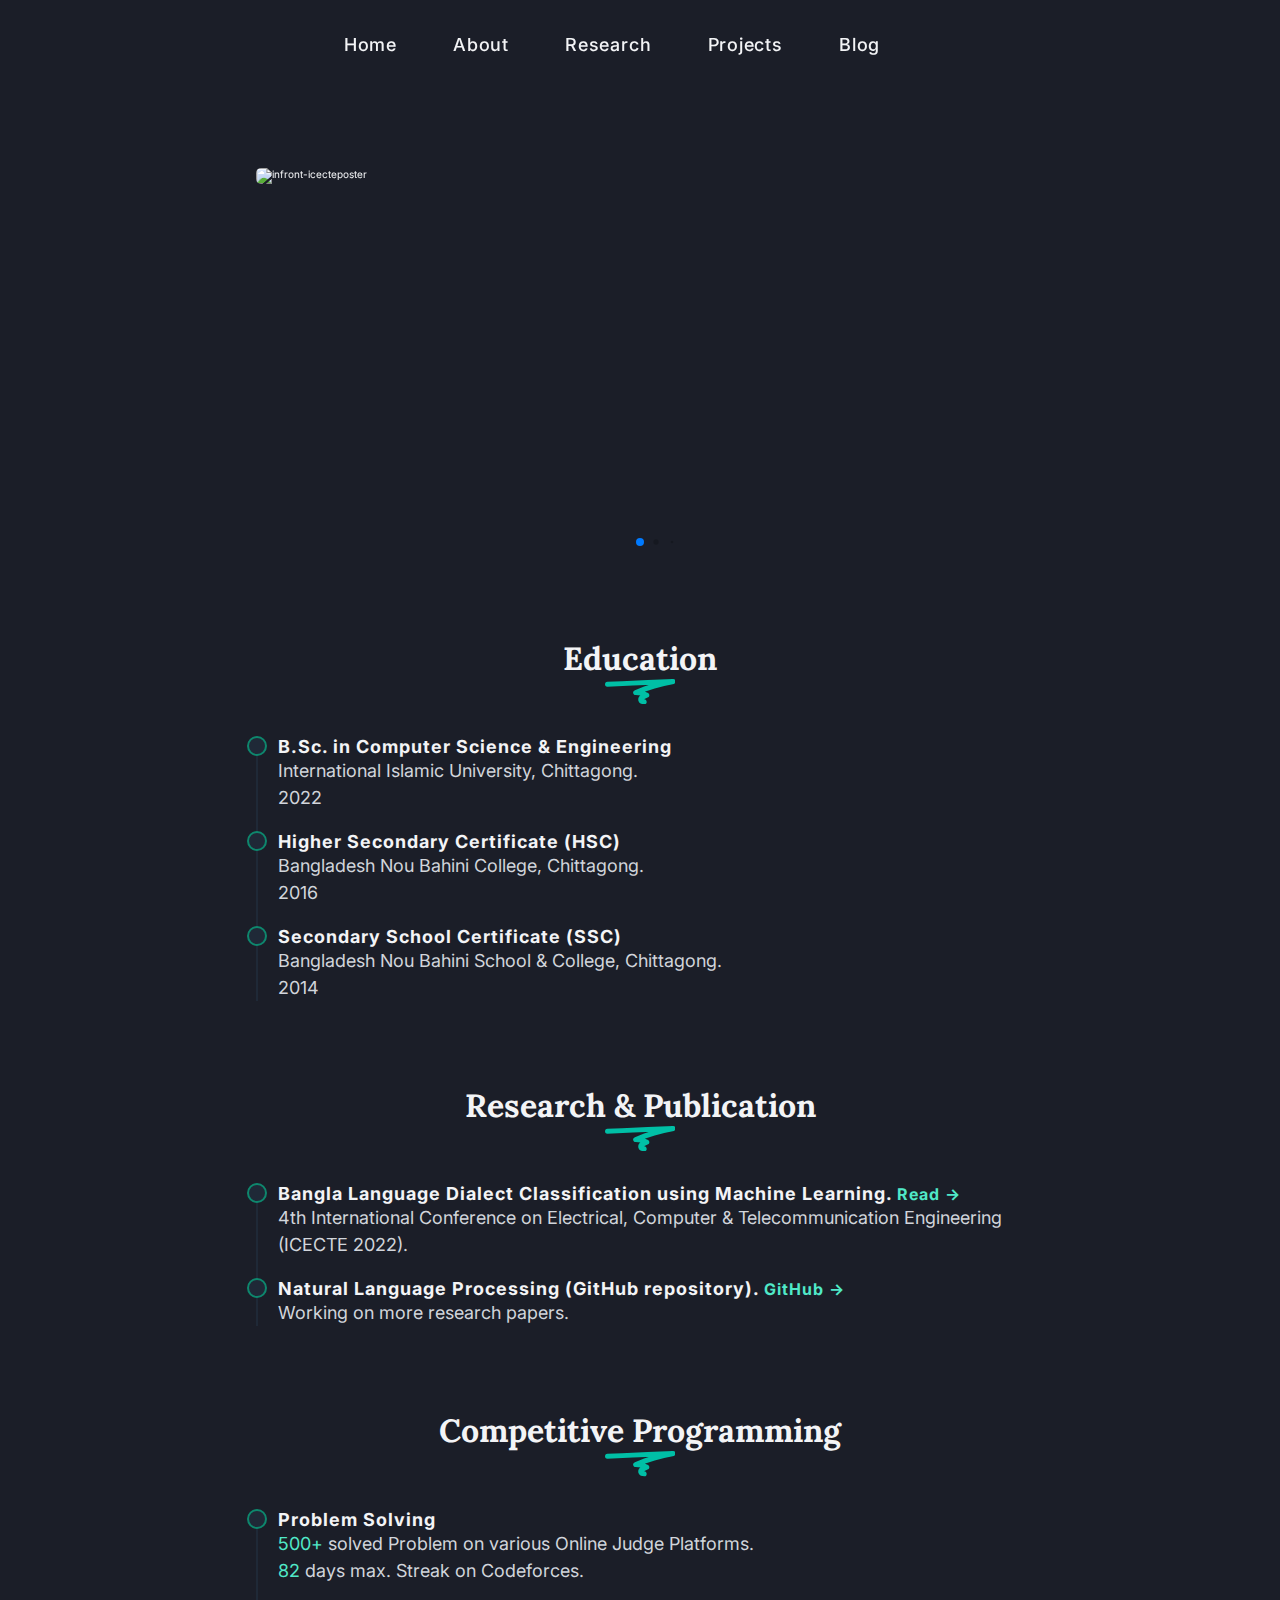
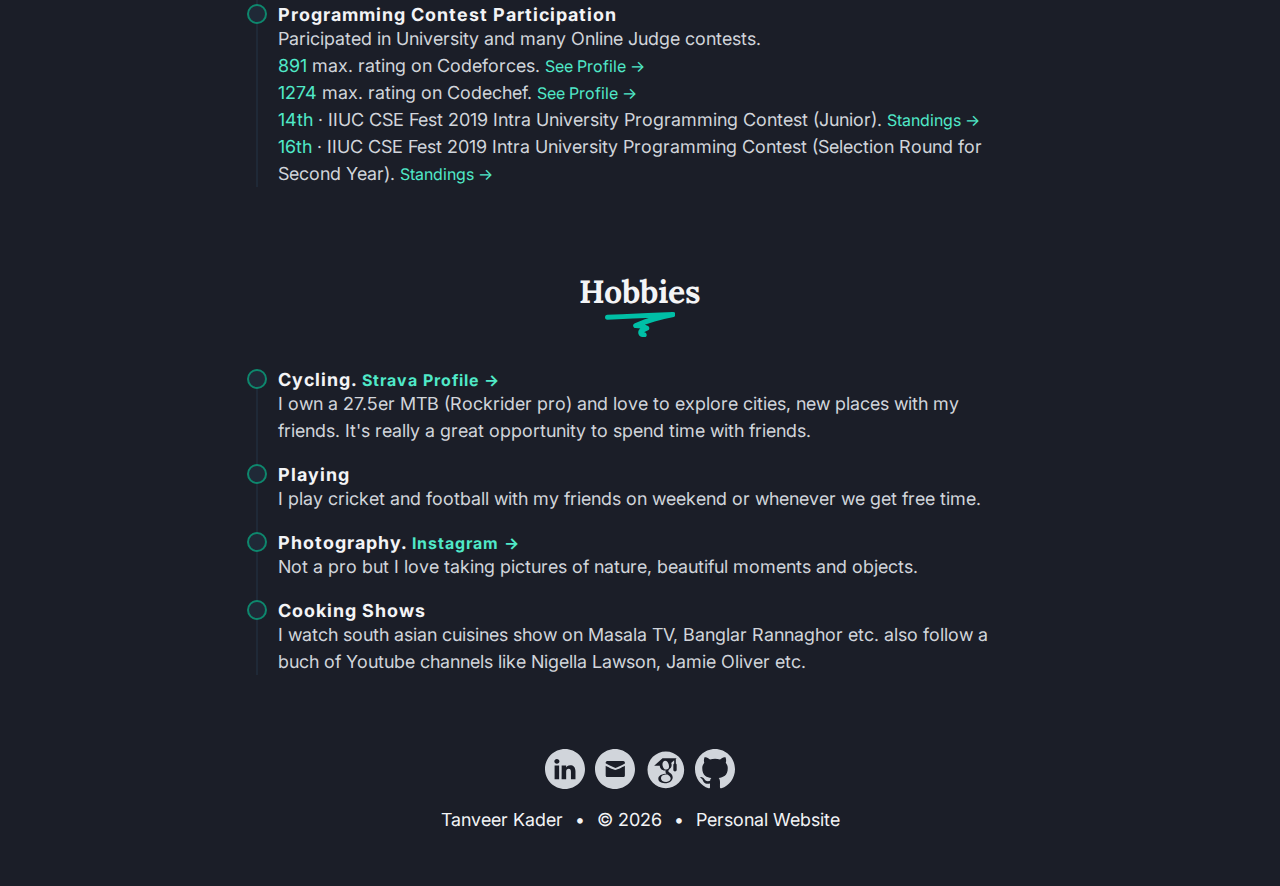
==== about.html @ 3abdcffe "perf(links): external links open in new window" ====
<!DOCTYPE html>
<html lang="en">
  <head>
    <meta charset="UTF-8" />
    <meta name="viewport" content="width=device-width, initial-scale=1.0" />
    <link rel="preconnect" href="https://fonts.googleapis.com" />
    <link rel="preconnect" href="https://fonts.gstatic.com" crossorigin />
    <link rel="preconnect" href="https://fonts.googleapis.com" />
    <link rel="preconnect" href="https://fonts.gstatic.com" crossorigin />
    <link
      href="https://fonts.googleapis.com/css2?family=Inter:wght@300;400;500;600;700&family=Lora:wght@400;500;600;700&family=Raleway:wght@400;700&display=swap"
      rel="stylesheet"
    />
    <link rel="shortcut icon" type="image/jpg" href="icons/fabicon.png" />
    <link rel="stylesheet" href="styles/general.css" />
    <link rel="stylesheet" href="styles/style.css" />
    <link rel="stylesheet" href="styles/light-mode.css" />
    <!-- Link Swiper's CSS -->
    <link
      rel="stylesheet"
      href="https://cdn.jsdelivr.net/npm/swiper@10/swiper-bundle.min.css"
    />
    <script defer src="app.js"></script>
    <title>Tanveer Kader - About</title>
  </head>
  <body>
    <header class="header">
      <nav class="container navbar">
        <ul class="nav-items">
          <li><a href="/" class="nav-links">Home</a></li>
          <li><a href="/about.html" class="nav-links">About</a></li>
          <li><a href="/#research" class="nav-links">Research</a></li>
          <li><a href="/#projects" class="nav-links">Projects</a></li>
          <li><a href="/#blog" class="nav-links">Blog</a></li>
          <li>
            <button class="btn-theme-change">
              <ion-icon class="icon-theme-change" name="moon"></ion-icon>
              <ion-icon class="icon-theme-change" name="sunny"></ion-icon>
            </button>
          </li>
        </ul>
      </nav>
      <button class="btn-mobile-nav">
        <ion-icon class="icon-mobile-nav" name="menu-outline"></ion-icon>
        <ion-icon class="icon-mobile-nav" name="close-outline"></ion-icon>
      </button>
    </header>
    <section class="container section-gap first-section-margin">
      <!-- Swiper -->
      <div class="swiper mySwiper">
        <div class="swiper-wrapper">
          <figure class="swiper-slide">
            <img
              src="photos/icecte.png"
              alt="infront-icecteposter"
              class="coverphoto"
            />
          </figure>
          <figure class="swiper-slide">
            <img
              src="photos/csedept.png"
              alt="csedept-doodle"
              class="coverphoto"
            />
          </figure>
          <figure class="swiper-slide">
            <img
              src="photos/iiuclib.png"
              alt="iiuc-library"
              class="coverphoto"
            />
          </figure>
        </div>
        <div class="swiper-pagination"></div>
      </div>
    </section>
    <!-- Education Section -->
    <section class="container section-gap">
      <h2 class="section-title underline">
        Education
        <svg
          xmlns="http://www.w3.org/2000/svg"
          width="70.63932"
          height="25.23866"
          viewBox="0 0 70.63932 25.23866"
          creator="Katerina Limpitsouni"
        >
          <path
            d="M2.41072,7.75929c17.02568-.71364,34.05136-1.42727,51.07704-2.14091l14.70022-.61616-.6646-4.9107c-12.91114,2.24931-25.50153,6.02077-37.59863,11.04984-1.14989,.47804-1.99105,1.41114-1.79075,2.743,.18277,1.21528,1.18621,2.16637,2.45535,2.1677,3.4797,.00364,6.85119,.81258,9.99116,2.3105v-4.31735c-1.72999,.82125-3.65929,1.50251-5.2661,2.545-1.85577,1.20401-2.56038,3.57856-1.73346,5.61093,.99904,2.45541,3.31379,2.88317,5.70214,3.03169,3.21346,.19982,3.20156-4.80092,0-5-.42704-.02655-.86602-.10566-1.29319-.10946-.13576-.00121,.18317,.04243,.17324,.1348-.03856,.35884-.0895-.27388,.03982,.08986,.16194,.45549,.043-.29009,.0075,.15826-.02632,.33249-.53569,.38661,.03405,.1632,.2588-.10148,.50866-.24147,.75941-.3605,1.36673-.64881,2.73345-1.29761,4.10018-1.94642,1.63647-.77686,1.63166-3.53897,0-4.31735-3.94824-1.8835-8.12283-2.98855-12.51475-2.99314l.6646,4.9107c12.09709-5.02907,24.68748-8.80052,37.59863-11.04984,2.7805-.4844,2.12863-5.02778-.6646-4.9107C51.16231,.71586,34.13662,1.42949,17.11094,2.14313L2.41072,2.75929c-3.20582,.13437-3.22276,5.13508,0,5h0Z"
            fill="#00bfa6"
            origin="undraw"
          />
        </svg>
      </h2>
      <div class="bullet-list">
        <div class="bullet-list-item">
          <h3 class="bullet-list-title">
            B.Sc. in Computer Science & Engineering
          </h3>
          <p class="bullet-list-description">
            International Islamic University, Chittagong. <br />
            2022
          </p>
        </div>
        <div class="bullet-list-item">
          <h3 class="bullet-list-title">Higher Secondary Certificate (HSC)</h3>
          <p class="bullet-list-description">
            Bangladesh Nou Bahini College, Chittagong. <br />
            2016
          </p>
        </div>
        <div class="bullet-list-item">
          <h3 class="bullet-list-title">Secondary School Certificate (SSC)</h3>
          <p class="bullet-list-description">
            Bangladesh Nou Bahini School & College, Chittagong. <br />
            2014
          </p>
        </div>
      </div>
    </section>
    <!-- Research Section -->
    <section class="container section-gap">
      <h2 class="section-title underline">
        Research & Publication
        <svg
          xmlns="http://www.w3.org/2000/svg"
          width="70.63932"
          height="25.23866"
          viewBox="0 0 70.63932 25.23866"
          creator="Katerina Limpitsouni"
        >
          <path
            d="M2.41072,7.75929c17.02568-.71364,34.05136-1.42727,51.07704-2.14091l14.70022-.61616-.6646-4.9107c-12.91114,2.24931-25.50153,6.02077-37.59863,11.04984-1.14989,.47804-1.99105,1.41114-1.79075,2.743,.18277,1.21528,1.18621,2.16637,2.45535,2.1677,3.4797,.00364,6.85119,.81258,9.99116,2.3105v-4.31735c-1.72999,.82125-3.65929,1.50251-5.2661,2.545-1.85577,1.20401-2.56038,3.57856-1.73346,5.61093,.99904,2.45541,3.31379,2.88317,5.70214,3.03169,3.21346,.19982,3.20156-4.80092,0-5-.42704-.02655-.86602-.10566-1.29319-.10946-.13576-.00121,.18317,.04243,.17324,.1348-.03856,.35884-.0895-.27388,.03982,.08986,.16194,.45549,.043-.29009,.0075,.15826-.02632,.33249-.53569,.38661,.03405,.1632,.2588-.10148,.50866-.24147,.75941-.3605,1.36673-.64881,2.73345-1.29761,4.10018-1.94642,1.63647-.77686,1.63166-3.53897,0-4.31735-3.94824-1.8835-8.12283-2.98855-12.51475-2.99314l.6646,4.9107c12.09709-5.02907,24.68748-8.80052,37.59863-11.04984,2.7805-.4844,2.12863-5.02778-.6646-4.9107C51.16231,.71586,34.13662,1.42949,17.11094,2.14313L2.41072,2.75929c-3.20582,.13437-3.22276,5.13508,0,5h0Z"
            fill="#00bfa6"
            origin="undraw"
          />
        </svg>
      </h2>
      <div class="bullet-list">
        <div class="bullet-list-item">
          <h3 class="bullet-list-title">
            Bangla Language Dialect Classification using Machine Learning.
            <a
              href="https://ieeexplore.ieee.org/abstract/document/10114552"
              class="link"
              target="_blank"
              >Read &rarr;</a
            >
          </h3>
          <p class="bullet-list-description">
            4th International Conference on Electrical, Computer &
            Telecommunication Engineering (ICECTE 2022).
          </p>
        </div>
        <div class="bullet-list-item">
          <h3 class="bullet-list-title">
            Natural Language Processing (GitHub repository).
            <a
              href="https://github.com/tanveer-kader/nlp-thesis"
              class="link"
              target="_blank"
              >GitHub &rarr;</a
            >
          </h3>
          <p class="bullet-list-description">
            Working on more research papers.
          </p>
        </div>
      </div>
    </section>
    <!-- Competitive Programming Section -->
    <section class="container section-gap">
      <h2 class="section-title underline">
        Competitive Programming
        <svg
          xmlns="http://www.w3.org/2000/svg"
          width="70.63932"
          height="25.23866"
          viewBox="0 0 70.63932 25.23866"
          creator="Katerina Limpitsouni"
        >
          <path
            d="M2.41072,7.75929c17.02568-.71364,34.05136-1.42727,51.07704-2.14091l14.70022-.61616-.6646-4.9107c-12.91114,2.24931-25.50153,6.02077-37.59863,11.04984-1.14989,.47804-1.99105,1.41114-1.79075,2.743,.18277,1.21528,1.18621,2.16637,2.45535,2.1677,3.4797,.00364,6.85119,.81258,9.99116,2.3105v-4.31735c-1.72999,.82125-3.65929,1.50251-5.2661,2.545-1.85577,1.20401-2.56038,3.57856-1.73346,5.61093,.99904,2.45541,3.31379,2.88317,5.70214,3.03169,3.21346,.19982,3.20156-4.80092,0-5-.42704-.02655-.86602-.10566-1.29319-.10946-.13576-.00121,.18317,.04243,.17324,.1348-.03856,.35884-.0895-.27388,.03982,.08986,.16194,.45549,.043-.29009,.0075,.15826-.02632,.33249-.53569,.38661,.03405,.1632,.2588-.10148,.50866-.24147,.75941-.3605,1.36673-.64881,2.73345-1.29761,4.10018-1.94642,1.63647-.77686,1.63166-3.53897,0-4.31735-3.94824-1.8835-8.12283-2.98855-12.51475-2.99314l.6646,4.9107c12.09709-5.02907,24.68748-8.80052,37.59863-11.04984,2.7805-.4844,2.12863-5.02778-.6646-4.9107C51.16231,.71586,34.13662,1.42949,17.11094,2.14313L2.41072,2.75929c-3.20582,.13437-3.22276,5.13508,0,5h0Z"
            fill="#00bfa6"
            origin="undraw"
          />
        </svg>
      </h2>
      <div class="bullet-list">
        <div class="bullet-list-item">
          <h3 class="bullet-list-title">Problem Solving</h3>
          <p class="bullet-list-description">
            <span class="highlighted-text">500+</span> solved Problem on various
            Online Judge Platforms.<br />
            <span class="highlighted-text">82</span> days max. Streak on
            Codeforces.
          </p>
        </div>
        <div class="bullet-list-item">
          <h3 class="bullet-list-title">Programming Contest Participation</h3>
          <p class="bullet-list-description">
            Paricipated in University and many Online Judge contests.<br />
            <span class="highlighted-text">891</span> max. rating on Codeforces.
            <a
              href="https://codeforces.com/profile/tanveer_kader"
              class="link"
              target="_blank"
              >See Profile &rarr;</a
            ><br />
            <span class="highlighted-text">1274</span> max. rating on Codechef.
            <a
              href="https://www.codechef.com/users/tanveerkader"
              class="link"
              target="_blank"
              >See Profile &rarr;</a
            ><br />
            <span class="highlighted-text">14th</span> · IIUC CSE Fest 2019
            Intra University Programming Contest (Junior).
            <a
              href=" https://toph.co/c/iiuc-cse-fest-2019-junior/standings"
              class="link"
              target="_blank"
              >Standings &rarr;</a
            ><br />
            <span class="highlighted-text">16th</span> · IIUC CSE Fest 2019
            Intra University Programming Contest (Selection Round for Second
            Year).
            <a
              href="https://toph.co/c/iiuc-cse-fest-2019-selection-second-year/standings"
              class="link"
              target="_blank"
              >Standings &rarr;</a
            >
          </p>
        </div>
      </div>
    </section>
    <!-- Research Section -->
    <section class="container section-gap">
      <h2 class="section-title underline">
        Hobbies
        <svg
          xmlns="http://www.w3.org/2000/svg"
          width="70.63932"
          height="25.23866"
          viewBox="0 0 70.63932 25.23866"
          creator="Katerina Limpitsouni"
        >
          <path
            d="M2.41072,7.75929c17.02568-.71364,34.05136-1.42727,51.07704-2.14091l14.70022-.61616-.6646-4.9107c-12.91114,2.24931-25.50153,6.02077-37.59863,11.04984-1.14989,.47804-1.99105,1.41114-1.79075,2.743,.18277,1.21528,1.18621,2.16637,2.45535,2.1677,3.4797,.00364,6.85119,.81258,9.99116,2.3105v-4.31735c-1.72999,.82125-3.65929,1.50251-5.2661,2.545-1.85577,1.20401-2.56038,3.57856-1.73346,5.61093,.99904,2.45541,3.31379,2.88317,5.70214,3.03169,3.21346,.19982,3.20156-4.80092,0-5-.42704-.02655-.86602-.10566-1.29319-.10946-.13576-.00121,.18317,.04243,.17324,.1348-.03856,.35884-.0895-.27388,.03982,.08986,.16194,.45549,.043-.29009,.0075,.15826-.02632,.33249-.53569,.38661,.03405,.1632,.2588-.10148,.50866-.24147,.75941-.3605,1.36673-.64881,2.73345-1.29761,4.10018-1.94642,1.63647-.77686,1.63166-3.53897,0-4.31735-3.94824-1.8835-8.12283-2.98855-12.51475-2.99314l.6646,4.9107c12.09709-5.02907,24.68748-8.80052,37.59863-11.04984,2.7805-.4844,2.12863-5.02778-.6646-4.9107C51.16231,.71586,34.13662,1.42949,17.11094,2.14313L2.41072,2.75929c-3.20582,.13437-3.22276,5.13508,0,5h0Z"
            fill="#00bfa6"
            origin="undraw"
          />
        </svg>
      </h2>
      <div class="bullet-list">
        <div class="bullet-list-item">
          <h3 class="bullet-list-title">
            Cycling.
            <a
              href="https://www.strava.com/athletes/100304867"
              class="link"
              target="_blank"
              >Strava Profile &rarr;</a
            >
          </h3>
          <p class="bullet-list-description">
            I own a 27.5er MTB (Rockrider pro) and love to explore cities, new
            places with my friends. It's really a great opportunity to spend
            time with friends.
          </p>
        </div>
        <div class="bullet-list-item">
          <h3 class="bullet-list-title">Playing</h3>
          <p class="bullet-list-description">
            I play cricket and football with my friends on weekend or whenever
            we get free time.
          </p>
        </div>
        <div class="bullet-list-item">
          <h3 class="bullet-list-title">
            Photography.
            <a
              href="https://www.instagram.com/tanveerkader/"
              class="link"
              target="_blank"
              >Instagram &rarr;</a
            >
          </h3>
          <p class="bullet-list-description">
            Not a pro but I love taking pictures of nature, beautiful moments
            and objects.
          </p>
        </div>
        <div class="bullet-list-item">
          <h3 class="bullet-list-title">Cooking Shows</h3>
          <p class="bullet-list-description">
            I watch south asian cuisines show on Masala TV, Banglar Rannaghor
            etc. also follow a buch of Youtube channels like Nigella Lawson,
            Jamie Oliver etc.
          </p>
        </div>
      </div>
    </section>

    <!-- footer  -->
    <footer class="container">
      <div class="footer-items">
        <div class="social-links">
          <!-- linkedin -->
          <a
            href="https://www.linkedin.com/in/tanveerkader/"
            class="icon-link"
            target="_blank"
          >
            <svg
              width="48"
              height="48"
              viewBox="0 0 48 48"
              fill="none"
              xmlns="http://www.w3.org/2000/svg"
              class="social-icons"
            >
              <path
                fill-rule="evenodd"
                clip-rule="evenodd"
                d="M24 0C10.7452 0 0 10.7452 0 24C0 37.2548 10.7452 48 24 48C37.2548 48 48 37.2548 48 24C48 10.7452 37.2548 0 24 0ZM11.5216 19.8778H16.9605V36.2196H11.5216V19.8778ZM17.3188 14.8227C17.2835 13.2204 16.1377 12 14.277 12C12.4164 12 11.2 13.2204 11.2 14.8227C11.2 16.3918 12.3805 17.6473 14.2064 17.6473H14.2412C16.1377 17.6473 17.3188 16.3918 17.3188 14.8227ZM30.3131 19.4941C33.8922 19.4941 36.5754 21.8303 36.5754 26.8497L36.5752 36.2196H31.1365V27.4767C31.1365 25.2807 30.3494 23.7822 28.3805 23.7822C26.8779 23.7822 25.9829 24.7924 25.5898 25.7682C25.446 26.1178 25.4107 26.605 25.4107 27.0934V36.22H19.9711C19.9711 36.22 20.0428 21.4117 19.9711 19.8783H25.4107V22.1929C26.1325 21.0802 27.4254 19.4941 30.3131 19.4941Z"
                fill="white"
              />
            </svg>
          </a>
          <!-- email -->
          <a href="mailto:tanveerkader4@gmail.com" class="icon-link">
            <svg
              width="48"
              height="48"
              viewBox="0 0 48 48"
              xmlns="http://www.w3.org/2000/svg"
              class="social-icons"
            >
              <path
                fill-rule="evenodd"
                clip-rule="evenodd"
                d="M24 48C10.7452 48 0 37.2548 0 24C0 10.7452 10.7452 0 24 0C37.2548 0 48 10.7452 48 24C48 37.2548 37.2548 48 24 48ZM24.3344 22.653C26.2995 22.653 35.8544 17.28 35.8544 17.28L35.8698 16.32C35.8698 15.2602 35.0096 14.4 33.9469 14.4H14.7219C13.6602 14.4 12.8 15.2602 12.8 16.32V17.1754C12.8 17.1754 22.4595 22.653 24.3344 22.653ZM12.8154 20.16C12.8144 20.16 22.4595 25.293 24.3344 25.293C26.3898 25.293 35.8544 20.16 35.8544 20.16L35.8698 31.68C35.8698 32.7398 35.0096 33.6 33.9469 33.6H14.7219C13.6611 33.6 12.8 32.7398 12.8 31.68L12.8154 20.16Z"
                fill="white"
              />
            </svg>
          </a>
          <!-- scholar -->
          <a
            href="https://scholar.google.com/citations?user=GIAwRq4AAAAJ&hl=en"
            class="icon-link"
            target="_blank"
          >
            <svg
              xmlns="http://www.w3.org/2000/svg"
              viewBox="0 0 48 48"
              width="48px"
              height="48px"
              fill="#fff"
              class="social-icons"
            >
              <path
                d="M 25 3 C 12.85 3 3 12.85 3 25 C 3 37.15 12.85 47 25 47 C 37.15 47 47 37.15 47 25 C 47 12.85 37.15 3 25 3 z M 21 11 L 38 11 L 36.980469 11.880859 C 36.980469 11.920859 37 11.96 37 12 L 37 17.279297 C 37.6 17.619297 38 18.26 38 19 L 38 25 C 38 26.1 37.1 27 36 27 C 34.9 27 34 26.1 34 25 L 34 19 C 34 18.26 34.4 17.619297 35 17.279297 L 35 13.570312 L 31.410156 16.650391 C 31.760156 17.350391 32 18.200234 32 19.240234 C 32 21.960234 30.480703 23.309766 28.970703 24.509766 C 28.500703 24.989766 27.949219 25.510312 27.949219 26.320312 C 27.949219 27.120313 28.500391 27.570625 28.900391 27.890625 L 30.189453 28.919922 C 31.779453 30.279922 33.220703 31.530547 33.220703 34.060547 C 33.220703 37.510547 29.930469 41 23.730469 41 C 18.500469 41 15.980469 38.47 15.980469 35.75 C 15.980469 34.43 16.629766 32.559531 18.759766 31.269531 C 20.989766 29.879531 24.020391 29.690078 25.650391 29.580078 C 25.140391 28.920078 24.560547 28.230078 24.560547 27.080078 C 24.560547 26.470078 24.749687 26.100391 24.929688 25.650391 C 24.529688 25.690391 24.129531 25.730469 23.769531 25.730469 C 19.969531 25.730469 17.799297 22.85 17.779297 20 L 11 20 L 21 11 z M 24.269531 14.240234 C 23.339531 14.240234 22.33 14.710938 21.75 15.460938 C 21.14 16.220938 20.949219 17.210156 20.949219 18.160156 C 20.949219 20.620156 22.370938 24.699219 25.460938 24.699219 C 26.370938 24.699219 27.339922 24.259922 27.919922 23.669922 C 28.739922 22.819922 28.820312 21.65 28.820312 21 C 28.820312 18.35 27.269531 14.240234 24.269531 14.240234 z M 26.039062 30.609375 C 25.719062 30.609375 23.769766 30.679219 22.259766 31.199219 C 21.459766 31.499219 19.160156 32.370469 19.160156 34.980469 C 19.160156 37.590469 21.64 39.460938 25.5 39.460938 C 28.97 39.460938 30.800781 37.760234 30.800781 35.490234 C 30.800781 33.620234 29.620859 32.630391 26.880859 30.650391 C 26.590859 30.610391 26.409063 30.609375 26.039062 30.609375 z"
              />
            </svg>
          </a>
          <!-- github -->
          <a
            href="https://github.com/tanveer-kader"
            class="icon-link"
            target="_blank"
          >
            <svg
              width="48"
              height="48"
              viewBox="0 0 48 48"
              fill="none"
              xmlns="http://www.w3.org/2000/svg"
              class="social-icons"
            >
              <g clip-path="url(#clip0_910_44)">
                <path
                  fill-rule="evenodd"
                  clip-rule="evenodd"
                  d="M24.0199 0C10.7375 0 0 10.8167 0 24.1983C0 34.895 6.87988 43.9495 16.4241 47.1542C17.6174 47.3951 18.0545 46.6335 18.0545 45.9929C18.0545 45.4319 18.0151 43.509 18.0151 41.5055C11.3334 42.948 9.94198 38.6209 9.94198 38.6209C8.86818 35.8164 7.27715 35.0956 7.27715 35.0956C5.09022 33.6132 7.43645 33.6132 7.43645 33.6132C9.86233 33.7735 11.1353 36.0971 11.1353 36.0971C13.2824 39.7827 16.7422 38.7413 18.1341 38.1002C18.3328 36.5377 18.9695 35.456 19.6455 34.8552C14.3163 34.2942 8.70937 32.211 8.70937 22.9161C8.70937 20.2719 9.66321 18.1086 11.1746 16.4261C10.9361 15.8253 10.1008 13.3409 11.4135 10.0157C11.4135 10.0157 13.4417 9.3746 18.0146 12.4996C19.9725 11.9699 21.9916 11.7005 24.0199 11.6982C26.048 11.6982 28.1154 11.979 30.0246 12.4996C34.5981 9.3746 36.6262 10.0157 36.6262 10.0157C37.9389 13.3409 37.1031 15.8253 36.8646 16.4261C38.4158 18.1086 39.3303 20.2719 39.3303 22.9161C39.3303 32.211 33.7234 34.2539 28.3544 34.8552C29.2296 35.6163 29.9848 37.0583 29.9848 39.3421C29.9848 42.5871 29.9454 45.1915 29.9454 45.9924C29.9454 46.6335 30.383 47.3951 31.5758 47.1547C41.12 43.9491 47.9999 34.895 47.9999 24.1983C48.0392 10.8167 37.2624 0 24.0199 0Z"
                  fill="white"
                />
              </g>
              <defs>
                <clipPath id="clip0_910_44">
                  <rect width="48" height="48" fill="white" />
                </clipPath>
              </defs>
            </svg>
          </a>
        </div>
        <div class="footer-texts">
          <p>Tanveer Kader</p>
          <p>&bull;</p>
          <p id="year">hi! how are you?</p>
          <p>&bull;</p>
          <p>Personal Website</p>
        </div>
      </div>
    </footer>
    <script
      type="module"
      src="https://unpkg.com/ionicons@7.1.0/dist/ionicons/ionicons.esm.js"
    ></script>
    <script
      nomodule
      src="https://unpkg.com/ionicons@7.1.0/dist/ionicons/ionicons.js"
    ></script>
    <!-- Swiper JS -->
    <script src="https://cdn.jsdelivr.net/npm/swiper@10/swiper-bundle.min.js"></script>
    <!-- Initialize Swiper -->
    <script>
      var swiper = new Swiper(".mySwiper", {
        pagination: {
          el: ".swiper-pagination",
          dynamicBullets: true,
        },
      });
    </script>
  </body>
</html>
---- styles/general.css ----
* {
  margin: 0;
  padding: 0;
  box-sizing: border-box;
}

*:focus {
  outline: none;
  box-shadow: 0 0 0 0.3rem #1bb896;
}

html {
  font-size: 62.5%;
  overflow-x: hidden;

  scroll-behavior: smooth;
}

body {
  font-family: "Inter", sans-serif;
  background-color: #1b1e28;
  color: #f3f4f6;
}

.container {
  max-width: 80rem;
  margin: 0 auto;
  padding: 0 1.6rem;
}

/*
Global
*/

.pt-34 {
  padding-top: 4.2rem;
}

.section-title {
  font-family: "Lora", serif;
  font-size: 3.2rem;
  margin-bottom: 3.2rem;
  text-align: center;
}

.underline {
  display: flex;
  flex-direction: column;
  align-items: center;
}

.section-description {
  color: #d1d5db;
  font-size: 1.8rem;
  margin-bottom: 3.2rem;
  text-align: center;
  padding-bottom: 2.4rem;
  letter-spacing: 0.8px;
  line-height: 1.4;
  border-bottom: 2px solid #1f2937;
}

.section-gap {
  padding-top: 8.4rem;
}

.first-section-margin {
  margin-top: 8.4rem;
}

.text-center {
  text-align: center;
}

.uppercase {
  text-transform: uppercase;
}

.title {
  font-family: "Lora", serif;
  font-size: 2.8rem;
  letter-spacing: 0.5px;
}

.description {
  font-size: 1.8rem;
  line-height: 1.8;
  color: #d1d5db;
}

.link:link,
.link:visited {
  text-decoration: none;
  font-size: 1.6rem;
  color: #50e9c8;
  transition: all 0.3s;
}

.title-link:link,
.title-link:visited {
  /* color: inherit; */
  color: #f3f4f6;
}

.link:hover,
.link:active {
  color: #0e876d;
}

.btn:link,
.btn:visited {
  /* font-family: "Lora", serif; */
  padding: 1.2rem 2.4rem;
  border-radius: 5px;
  text-decoration: none;
  background-color: #0e876d;
  color: #f3f4f6;
  font-size: 1.6rem;
  font-weight: 600;
  transition: all 0.3s;
  letter-spacing: 0.5px;
}

.btn:hover,
.btn:active {
  background-color: #1bb896;
}
---- styles/style.css ----
/* 

text 

- heading - font-family: 'Lora', serif;
- text - font-family: "Inter", sans-serif;
- color - #f3f4f6;

color

- background color #1b1e28;
- btn accent color #1bb896
- text accent color #50e9c8
- hover color #0e876d
- description text #d1d5db
- card color #1f2937

*/

/*
CSS
*/

.header {
  position: fixed;
  top: 0;
  width: 100%;
  /* height: 8rem; */
  padding: 3.2rem 0;
  display: flex;
  justify-content: center;
  z-index: 999;
  -webkit-backdrop-filter: blur(9px);
  backdrop-filter: blur(9px);
  background-color: rgba(27, 30, 40, 0.4);
  /* border-bottom: 0.02px solid rgba(255, 255, 255, 0.03); */
  /* box-shadow: 0 1.2rem 3.2rem rgba(0, 0, 0, 0.03); */
}

.nav-scroll {
  padding: 2.4rem 0;
  border-bottom: 0.05px solid rgba(255, 255, 255, 0.07);
}

.navbar {
  display: flex;
  justify-content: center;
}

.nav-items {
  display: flex;
  align-items: center;
  gap: 3.2rem;
  list-style: none;
  font-size: 1.8rem;
  font-weight: 500;
  letter-spacing: 0.8px;
}

.nav-links:link,
.nav-links:visited {
  text-decoration: none;
  color: #f3f4f6;
  padding: 1.2rem;
  transition: all 0.3s;
}

.nav-links:hover,
.nav-links:active {
  color: #50e9c8;
}

/* MOBILE */
.btn-mobile-nav {
  border: none;
  background: none;
  cursor: pointer;
  display: none;
}

.icon-mobile-nav {
  height: 4.8rem;
  width: 4.8rem;
  color: #50e9c8;
}

.icon-mobile-nav[name="close-outline"] {
  display: none;
}

/*
Hero Image
*/

.hero {
  display: grid;
  grid-template-columns: 1fr 2fr;
  gap: 2rem;
}

.hero-img-box {
  display: flex;
  justify-content: center;
}

.hero-img {
  width: 220px;
  height: 220px;
}

/* hero-texts */
.hero-title {
  font-family: "Lora", serif;
  font-size: 3.2rem;
}

.hero-description {
  margin-top: 1.2rem;
  font-size: 1.8rem;
  line-height: 1.8;
  color: #d1d5db;
}

.highlighted-text {
  color: #50e9c8;
}

/*
Social links
*/

.social-links {
  margin-top: 1.8rem;
  display: flex;
  gap: 1rem;
  align-items: center;
  justify-content: center;
}

.icon-link:link,
.icon-link:visited {
  text-decoration: none;
  transition: all 0.3s;
}

.social-icons {
  width: 40px;
  height: 40px;
  transition: all 0.3s;
}

.icon-link svg path {
  fill: #d1d5db;
}

.icon-link:hover svg path {
  fill: #0e876d;
}

/* techstack cards */

.tech-stack-cards {
  display: grid;
  grid-template-columns: repeat(2, 1fr);
  gap: 2rem;
}

.card {
  background-color: #1f2937;
  padding: 2rem;
  border-radius: 5px;
  display: flex;
  flex-direction: column;
  gap: 2rem;
}

.card-title {
  font-family: "Lora", serif;
  font-size: 2.4rem;
  font-weight: 600;
  letter-spacing: 0.12rem;
}

.card-description {
  font-size: 1.6rem;
  letter-spacing: 0.05rem;
  line-height: 1.4;
  color: #d1d5db;
}

.tech-stack-icons {
  display: flex;
  gap: 1rem;
  align-items: center;
}

.tech-logo {
  width: auto;
  height: 25px;
}

/* Research & Publication */

.publication-list {
  display: flex;
  flex-direction: column;
  gap: 20px;
  padding-left: 2rem;
  /* border-left: 2px solid #0e876d; */
  border-left: 2px solid #1f2937;
  position: relative;
}

/* .publication-item {
  padding: 0 0 2rem 2rem;
} */

.publication-item::before {
  content: "";
  position: absolute;
  left: -11px;
  height: 16px;
  width: 16px;
  border-radius: 50%;
  background-color: #1f2937;
  border: 2px solid #0e876d;
  /* border: 2px solid #1f2937; */
}

/* .publication-title {
  color: #9ca3af;
} */
/* Projects */

.card-stack {
  display: flex;
  flex-direction: column;
  gap: 1.4rem;
}

.card-project {
  display: grid;
  grid-template-columns: 1fr 2fr;
  gap: 2rem;
  /* card difference */
  /* border: 0.02px solid rgba(156, 163, 175, 0.308); */
  border: 0.02px solid #1f2937;
  border-radius: 5px;
  padding: 2.4rem;
  transition: 0.3s all;
}

.card-project:hover {
  border: 0.02px dotted #0e876d;
}

.thumbnails {
  width: 100%;
  height: 100%;
  border: 0.02px solid #1f2937;
  border-radius: 5px;
}

.card-project-texts {
  display: flex;
  flex-direction: column;
  gap: 1rem;
}

.projects-page-link-box {
  display: flex;
  justify-content: center;
  padding: 2.4rem;
}

/* BLOG */

.blog {
  display: grid;
  grid-template-columns: 1fr 2fr;
  gap: 2rem;
  /* border-top: 0.02px solid rgba(156, 163, 175, 0.308); */
  border-top: 2px solid #1f2937;
  padding: 4.2rem 0;
}

.blog-timedate {
  font-size: 1.8rem;
  padding-top: 0.8rem;
  color: #9ca3af;
}

.blog-texts {
  display: flex;
  flex-direction: column;
  gap: 2.4rem;
}

/* footer */

.footer-items {
  display: flex;
  flex-direction: column;
  gap: 1.8rem;
  padding: 5.6rem 0;
}

.footer-texts {
  display: flex;
  justify-content: center;
  gap: 1.2rem;
}

.footer-texts p {
  font-size: 1.8rem;
}

@media (max-width: 59em) {
  /* html {
    font-size: 50%;
  } */
  .hero,
  .tech-stack-cards,
  .blog,
  .card-project {
    grid-template-columns: 1fr;
  }

  .first-section-margin {
    margin-top: 3.2rem;
  }

  .header {
    padding: 0.8rem 0;
  }
  /* MOBILE Navigation */
  .btn-mobile-nav {
    display: block;
    z-index: 9999;
  }

  .navbar {
    background-color: #1b1e28;
    position: absolute;
    top: 0;
    left: 0;
    width: 100%;
    height: 100vh;
    transform: translateX(100%);

    display: flex;
    align-items: center;
    justify-content: center;
    transition: all 0.5s ease-in;

    /* HIDE THE NAVIGATION */
    /* Allows no transitions at all */
    /* display: none; */

    /* 1) Hide it visually */
    opacity: 0;

    /* 2) Make is unaccesible to mouse and keyboard */
    pointer-events: none;

    /* 3) Hide it from screen readers */
    visibility: hidden;
  }

  .nav-items {
    flex-direction: column;
    gap: 4.8rem;
    align-items: center;
  }

  .nav-open .navbar {
    opacity: 1;
    pointer-events: auto;
    visibility: visible;
    transform: translateX(0);
  }

  .nav-open .icon-mobile-nav[name="close-outline"] {
    display: block;
  }

  .nav-open .icon-mobile-nav[name="menu-outline"] {
    display: none;
  }

  /* btn-theme-change */

  .nav-links:link,
  .nav-links:visited {
    font-size: 3rem;
  }
}

/* About Page Slider */

.swiper {
  max-height: 40rem;
  width: auto;
}

.coverphoto {
  width: 100%;
  height: 100%;
  object-fit: cover;
  border-radius: 5px;
}

.bullet-list {
  display: flex;
  flex-direction: column;
  gap: 20px;
  padding-left: 2rem;
  /* border-left: 2px solid #0e876d; */
  border-left: 2px solid #1f2937;
  position: relative;
}

/* .publication-item {
  padding: 0 0 2rem 2rem;
} */

.bullet-list-item::before {
  content: "";
  position: absolute;
  left: -11px;
  height: 16px;
  width: 16px;
  border-radius: 50%;
  background-color: #1f2937;
  border: 2px solid #0e876d;
  /* border: 2px solid #1f2937; */
}

.bullet-list-title {
  font-size: 1.8rem;
  letter-spacing: 0.1rem;
}

.bullet-list-description {
  font-size: 1.8rem;
  line-height: 1.5;
  color: #d1d5db;
}
---- styles/light-mode.css ----
/*  toggle button */

.btn-theme-change {
  border: none;
  background: none;
  cursor: pointer;
  display: flex;
  align-self: flex-end;
}

.icon-theme-change {
  height: 2.4rem;
  width: 2.4rem;
}

.icon-theme-change[name="moon"] {
  display: none;
}

.icon-theme-change[name="sunny"] {
  color: #f3f4f6;
}

.light-mode .icon-theme-change[name="moon"] {
  display: block;
}

.light-mode .icon-theme-change[name="sunny"] {
  display: none;
}

/* //////////////////////////////// */
/*  general style */

.light-mode {
  background-color: #f3f4f6;
  color: #111827;
}

/*  paragraphs */

.light-mode p {
  color: #4b5563;
}

/* cards */

.light-mode .card {
  background-color: #e9ebef;
}

/* social icons */

.light-mode .icon-link svg path {
  fill: #374151;
}

.light-mode .icon-link:hover svg path {
  fill: #0e876d;
}

/* navbar */

.light-mode .header {
  background-color: rgba(243, 244, 246, 0.4);
}

.light-mode .nav-scroll {
  border-bottom: 0.05px solid rgba(0, 0, 0, 0.07);
}

.light-mode .nav-links:link,
.light-mode .nav-links:visited {
  color: #111827;
}

/* all links */

.light-mode .link:link,
.light-mode .link:visited,
.light-mode .highlighted-text,
.icon-mobile-nav {
  color: #1bb896;
}

.light-mode .title-link:link,
.light-mode .title-link:visited {
  color: #111827;
}

.light-mode .nav-links:hover,
.light-mode .nav-links:active,
.light-mode .link:hover,
.light-mode .link:active {
  color: #0e876d;
}

@media (max-width: 59em) {
  .light-mode .navbar {
    background-color: #f3f4f6;
  }
}
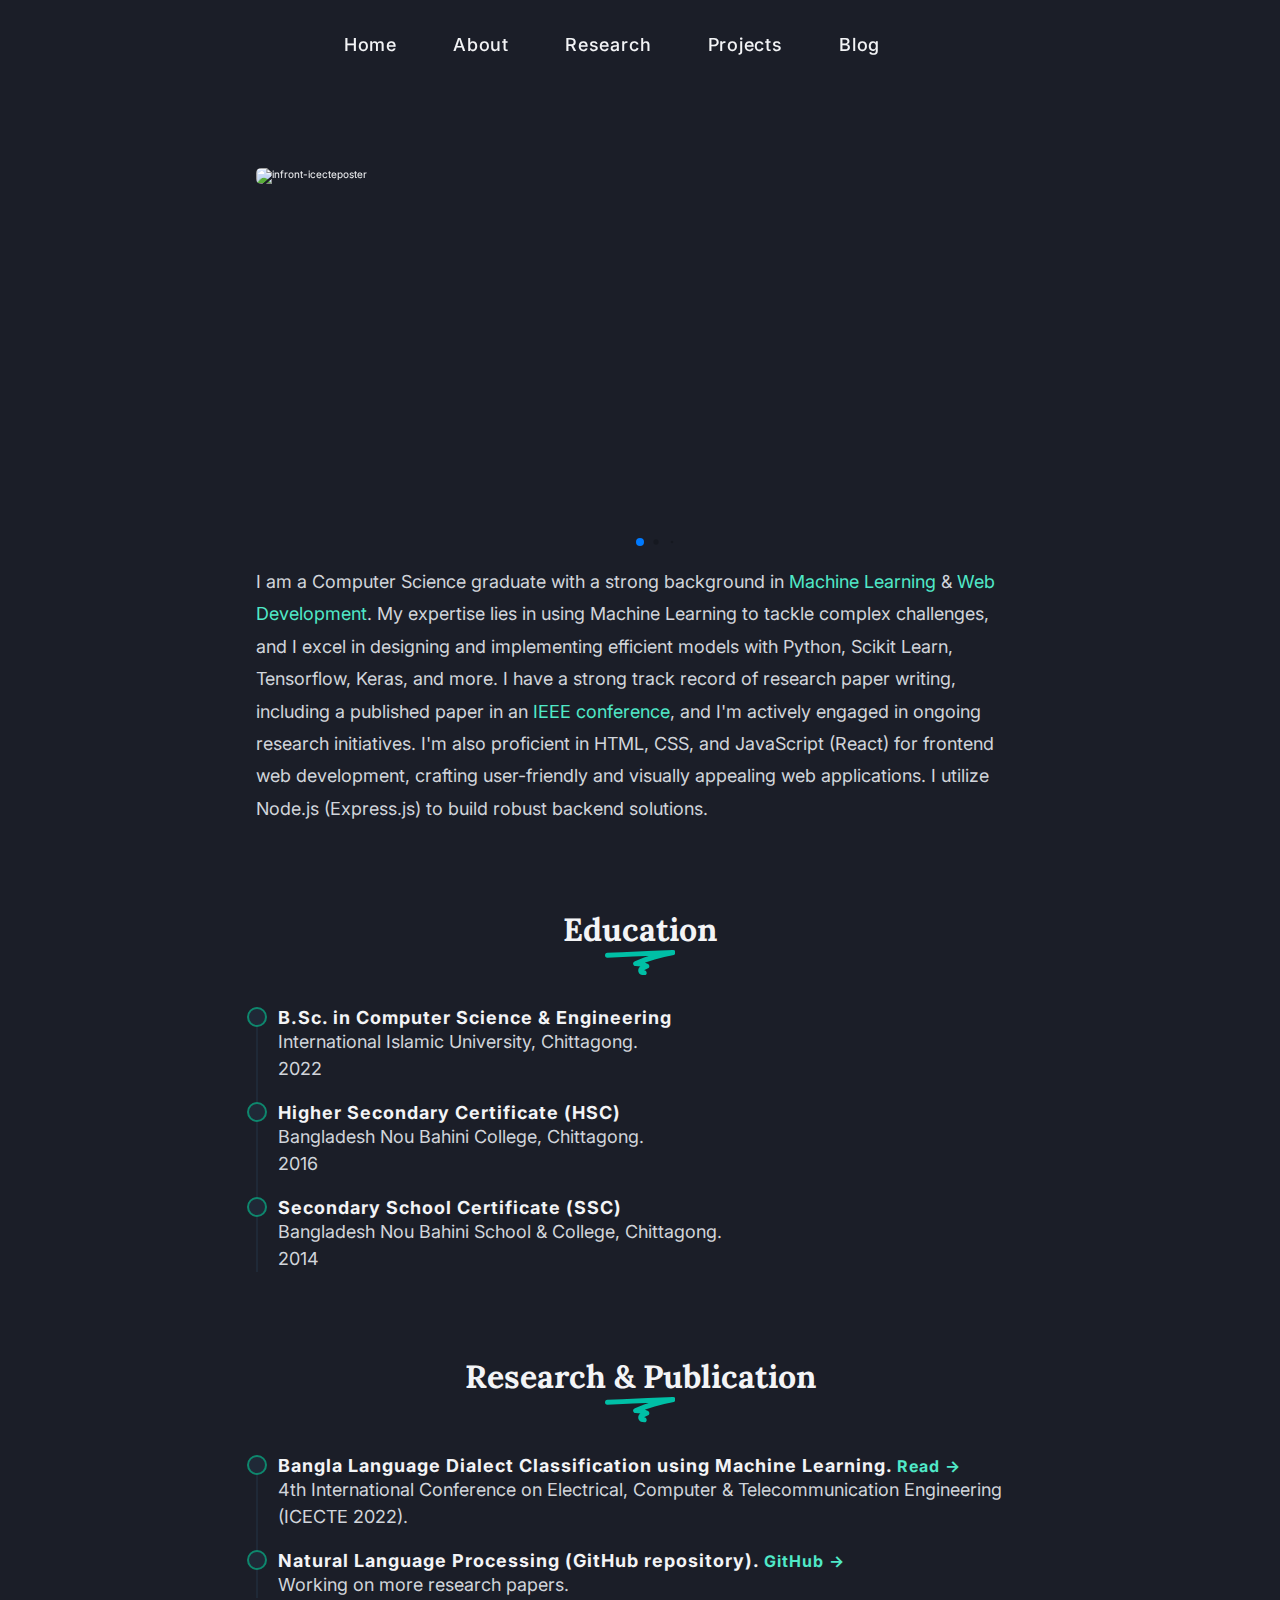
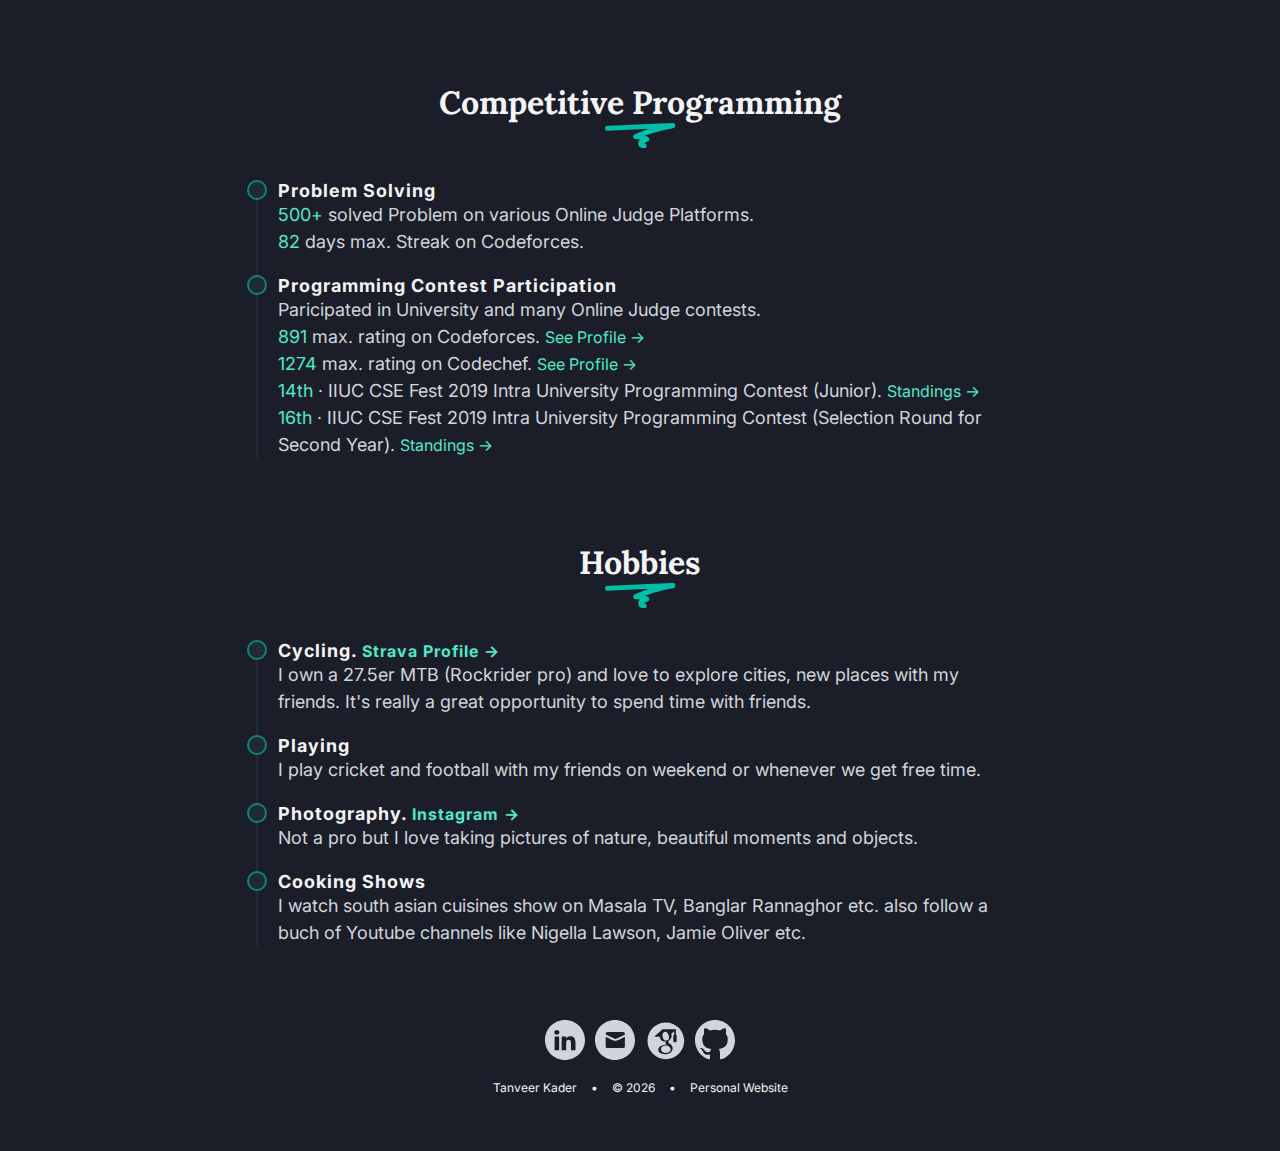
==== commit 6114d167: "style(about): change about me paragraph" ====
--- a/about.html
+++ b/about.html
@@ -73,6 +73,20 @@
         </div>
         <div class="swiper-pagination"></div>
       </div>
+      <p class="hero-description">
+        I am a Computer Science graduate with a strong background in
+        <span class="highlighted-text">Machine Learning</span> &
+        <span class="highlighted-text">Web Development</span>. My expertise lies
+        in using Machine Learning to tackle complex challenges, and I excel in
+        designing and implementing efficient models with Python, Scikit Learn,
+        Tensorflow, Keras, and more. I have a strong track record of research
+        paper writing, including a published paper in an
+        <span class="highlighted-text">IEEE conference</span>, and I'm actively
+        engaged in ongoing research initiatives. I'm also proficient in HTML,
+        CSS, and JavaScript (React) for frontend web development, crafting
+        user-friendly and visually appealing web applications. I utilize Node.js
+        (Express.js) to build robust backend solutions.
+      </p>
     </section>
     <!-- Education Section -->
     <section class="container section-gap">
--- a/styles/style.css
+++ b/styles/style.css
@@ -308,11 +308,11 @@
 .footer-texts {
   display: flex;
   justify-content: center;
-  gap: 1.2rem;
+  gap: 1.4rem;
 }
 
 .footer-texts p {
-  font-size: 1.8rem;
+  font-size: 1.2rem;
 }
 
 @media (max-width: 59em) {
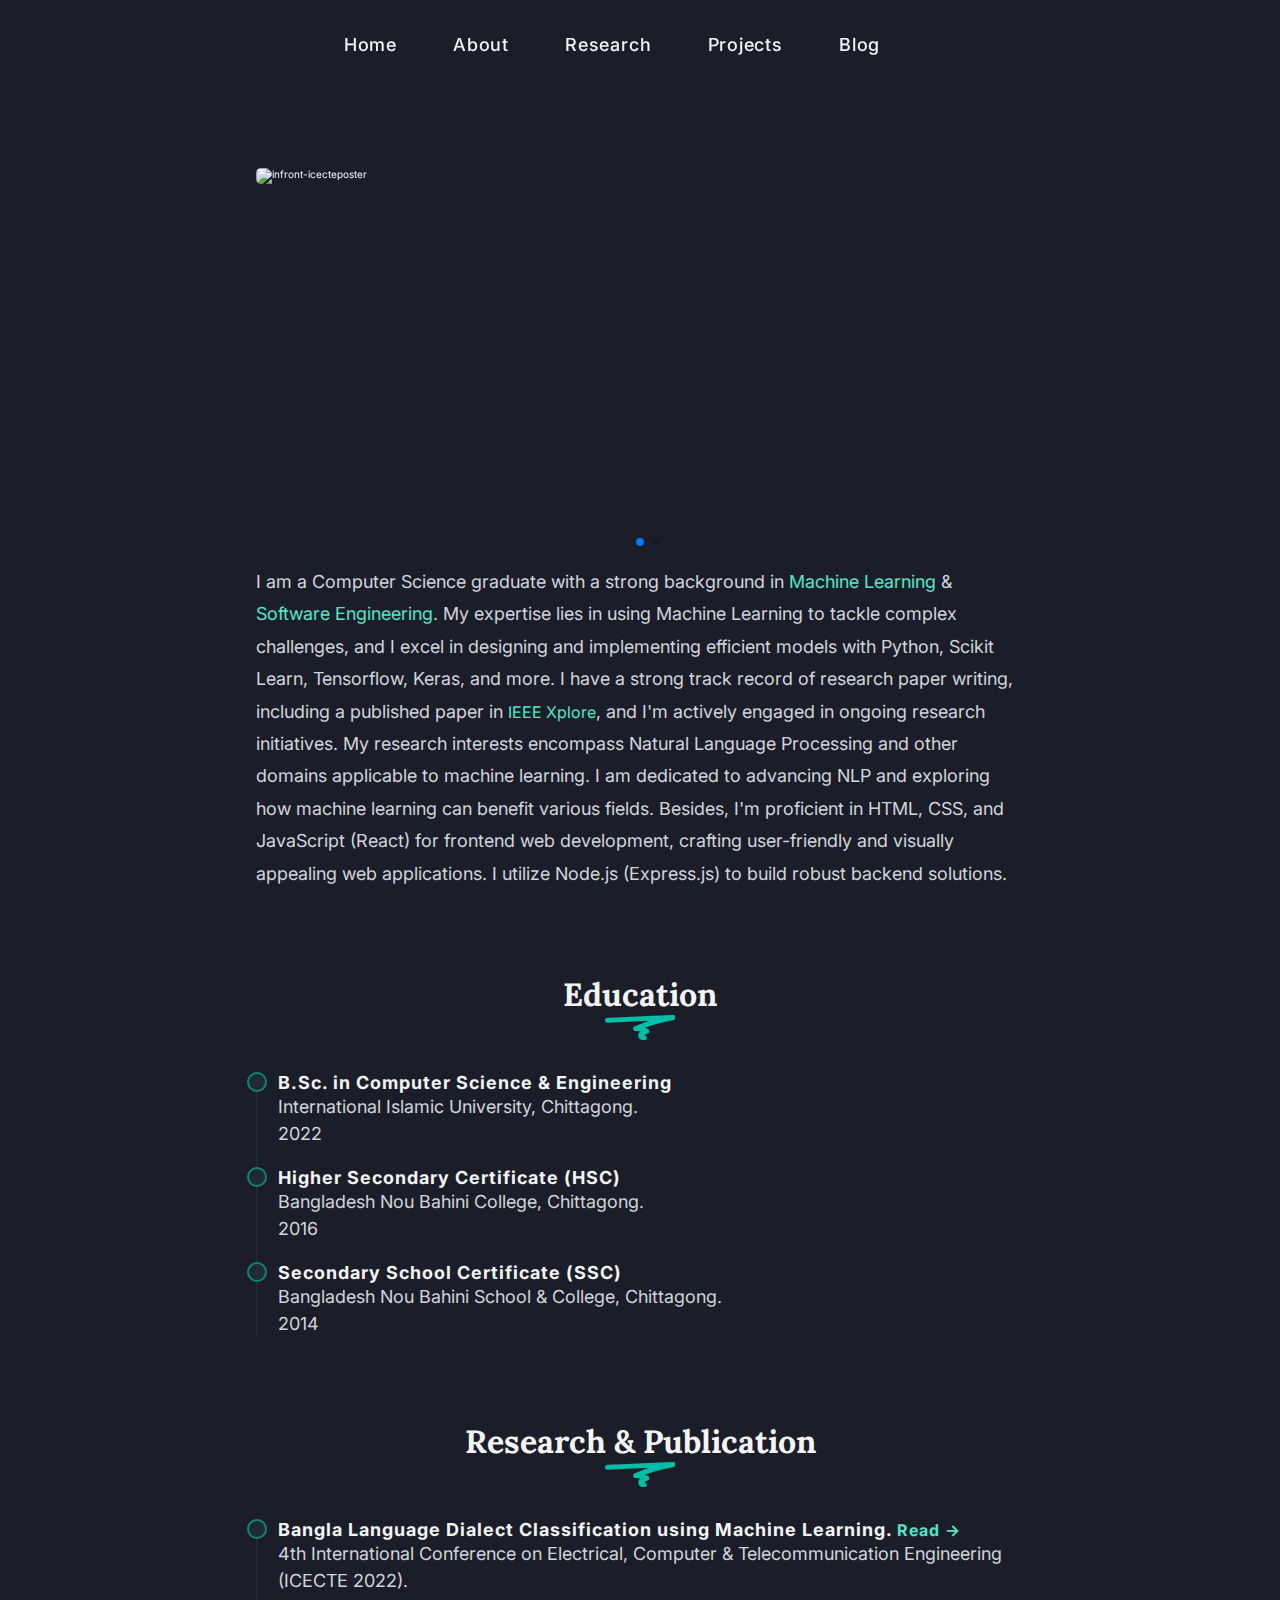
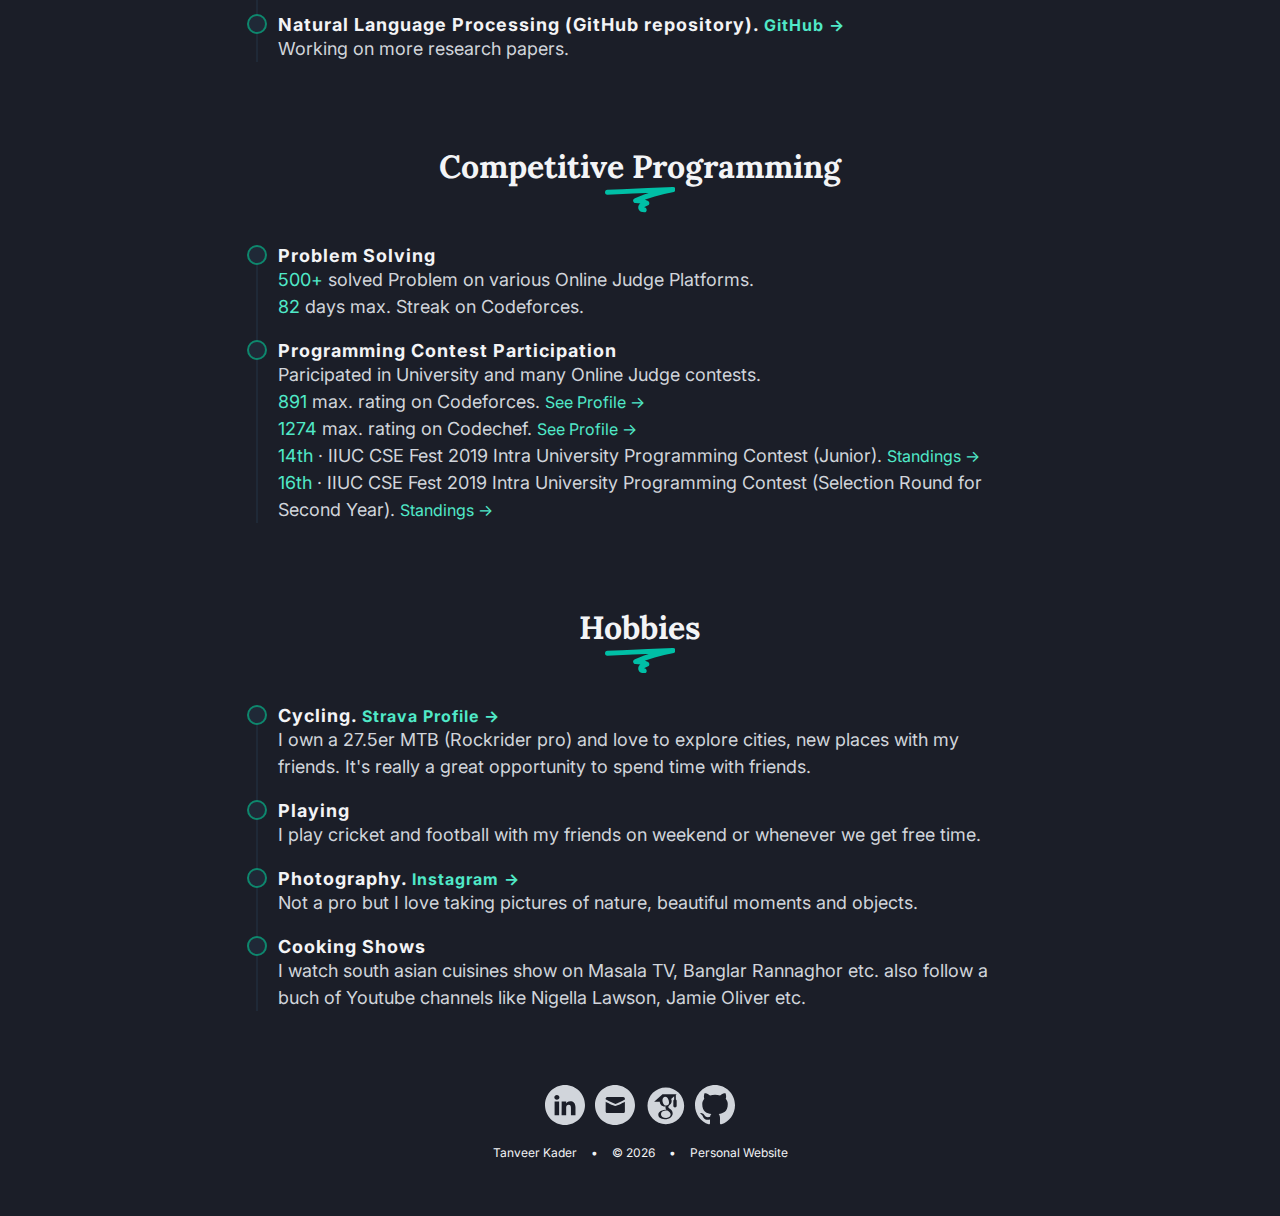
==== commit 3cf1e7c8: "style(about): improve about paragraph" ====
--- a/about.html
+++ b/about.html
@@ -76,13 +76,16 @@
       <p class="hero-description">
         I am a Computer Science graduate with a strong background in
         <span class="highlighted-text">Machine Learning</span> &
-        <span class="highlighted-text">Web Development</span>. My expertise lies
-        in using Machine Learning to tackle complex challenges, and I excel in
-        designing and implementing efficient models with Python, Scikit Learn,
-        Tensorflow, Keras, and more. I have a strong track record of research
-        paper writing, including a published paper in an
-        <span class="highlighted-text">IEEE conference</span>, and I'm actively
-        engaged in ongoing research initiatives. I'm also proficient in HTML,
+        <span class="highlighted-text">Software Engineering</span>. My expertise
+        lies in using Machine Learning to tackle complex challenges, and I excel
+        in designing and implementing efficient models with Python, Scikit
+        Learn, Tensorflow, Keras, and more. I have a strong track record of
+        research paper writing, including a published paper in
+        <a href="#research" class="link">IEEE Xplore</a>, and I'm actively
+        engaged in ongoing research initiatives. My research interests encompass
+        Natural Language Processing and other domains applicable to machine
+        learning. I am dedicated to advancing NLP and exploring how machine
+        learning can benefit various fields. Besides, I'm proficient in HTML,
         CSS, and JavaScript (React) for frontend web development, crafting
         user-friendly and visually appealing web applications. I utilize Node.js
         (Express.js) to build robust backend solutions.
@@ -133,7 +136,7 @@
       </div>
     </section>
     <!-- Research Section -->
-    <section class="container section-gap">
+    <section class="container section-gap" id="research">
       <h2 class="section-title underline">
         Research & Publication
         <svg
--- a/styles/general.css
+++ b/styles/general.css
@@ -110,6 +110,7 @@
 .btn:link,
 .btn:visited {
   /* font-family: "Lora", serif; */
+  display: inline-block;
   padding: 1.2rem 2.4rem;
   border-radius: 5px;
   text-decoration: none;
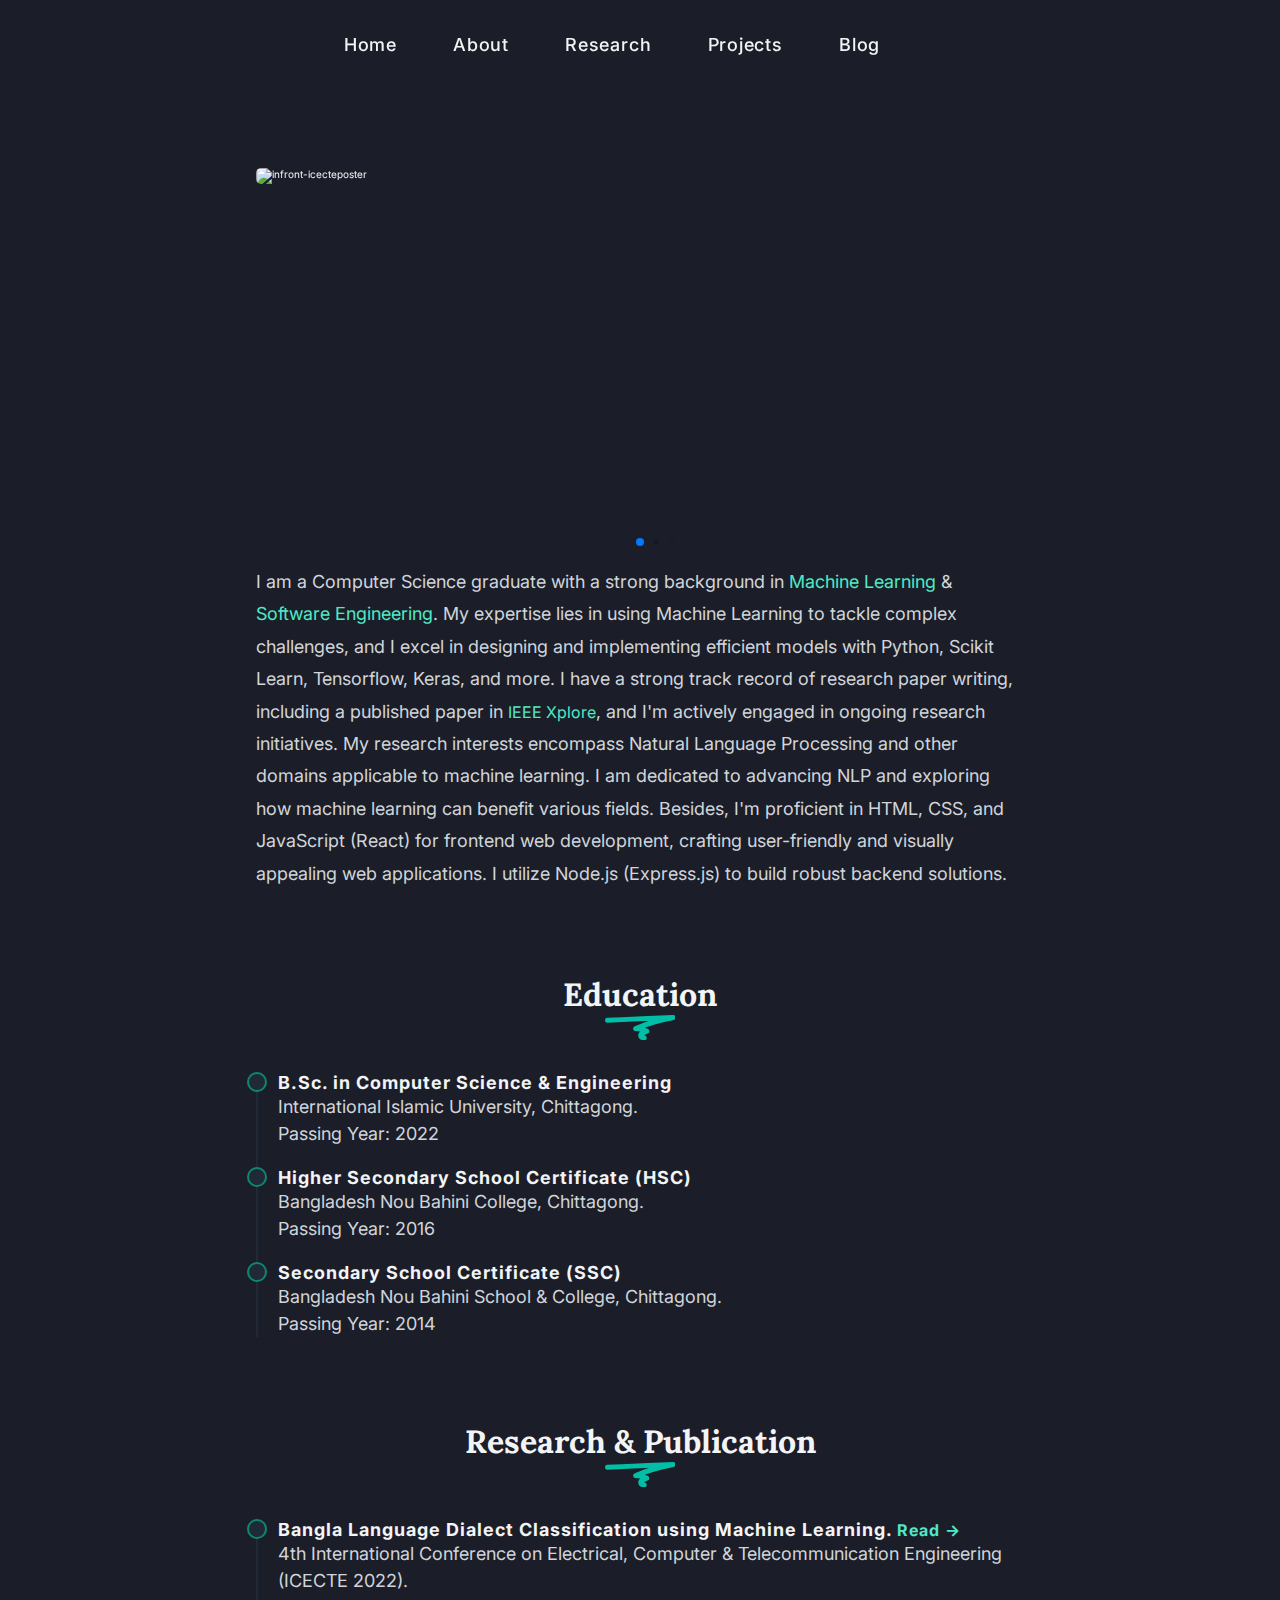
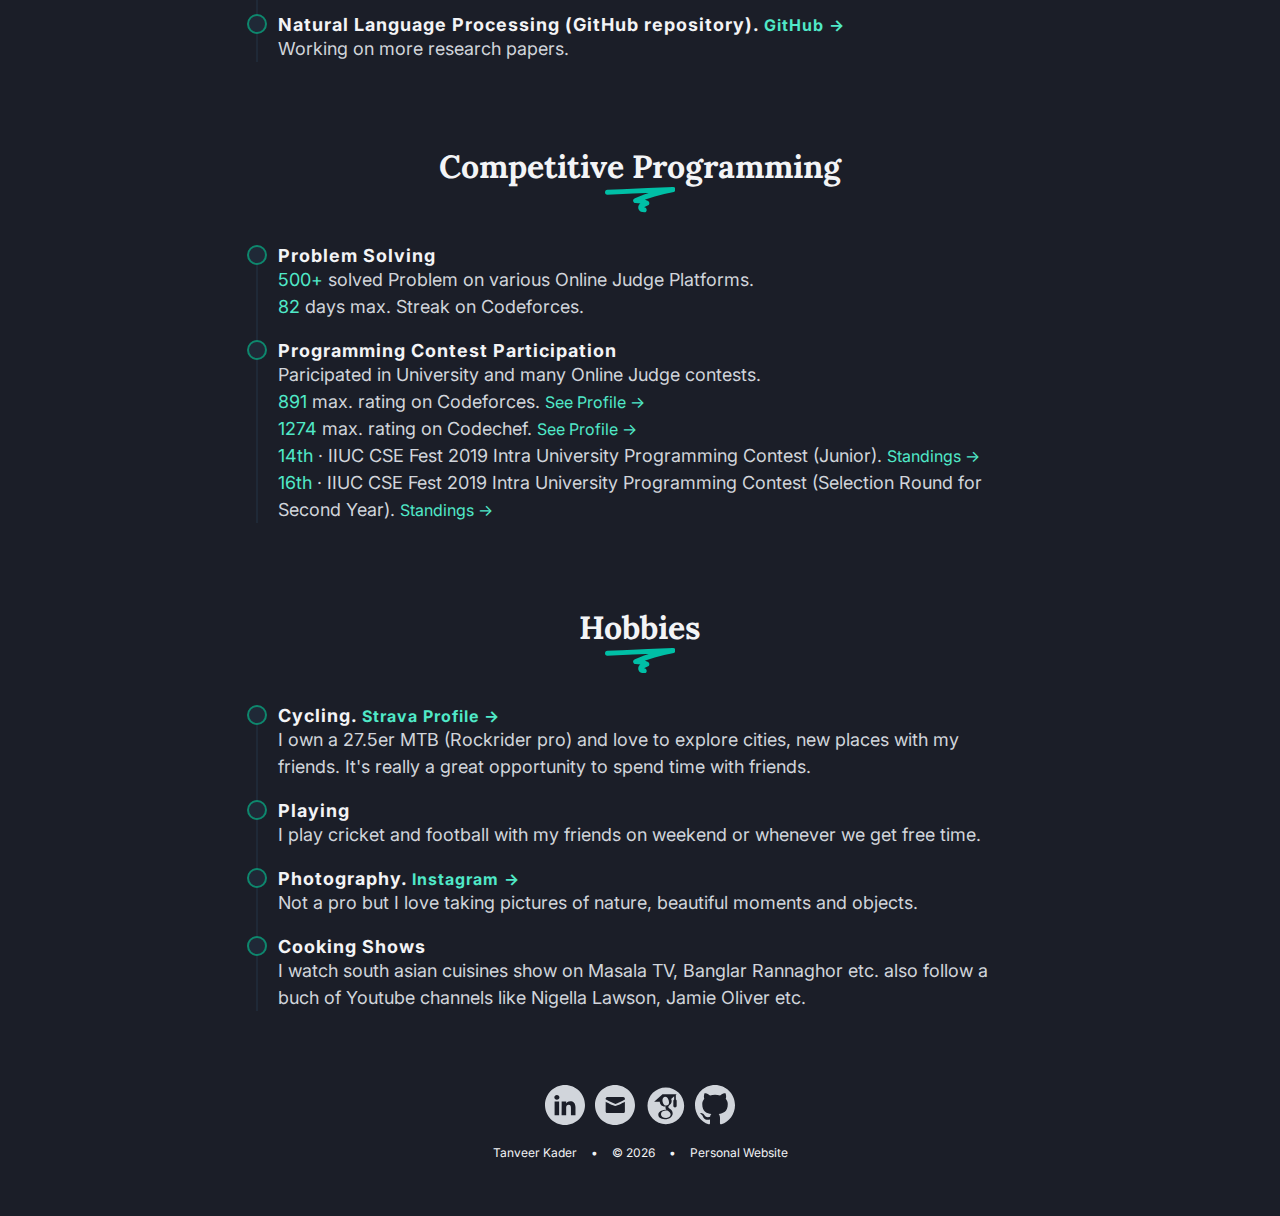
==== commit f9252f13: "fix(about): education section text" ====
--- a/about.html
+++ b/about.html
@@ -116,21 +116,23 @@
           </h3>
           <p class="bullet-list-description">
             International Islamic University, Chittagong. <br />
-            2022
-          </p>
-        </div>
-        <div class="bullet-list-item">
-          <h3 class="bullet-list-title">Higher Secondary Certificate (HSC)</h3>
+            Passing Year: 2022
+          </p>
+        </div>
+        <div class="bullet-list-item">
+          <h3 class="bullet-list-title">
+            Higher Secondary School Certificate (HSC)
+          </h3>
           <p class="bullet-list-description">
             Bangladesh Nou Bahini College, Chittagong. <br />
-            2016
+            Passing Year: 2016
           </p>
         </div>
         <div class="bullet-list-item">
           <h3 class="bullet-list-title">Secondary School Certificate (SSC)</h3>
           <p class="bullet-list-description">
             Bangladesh Nou Bahini School & College, Chittagong. <br />
-            2014
+            Passing Year: 2014
           </p>
         </div>
       </div>
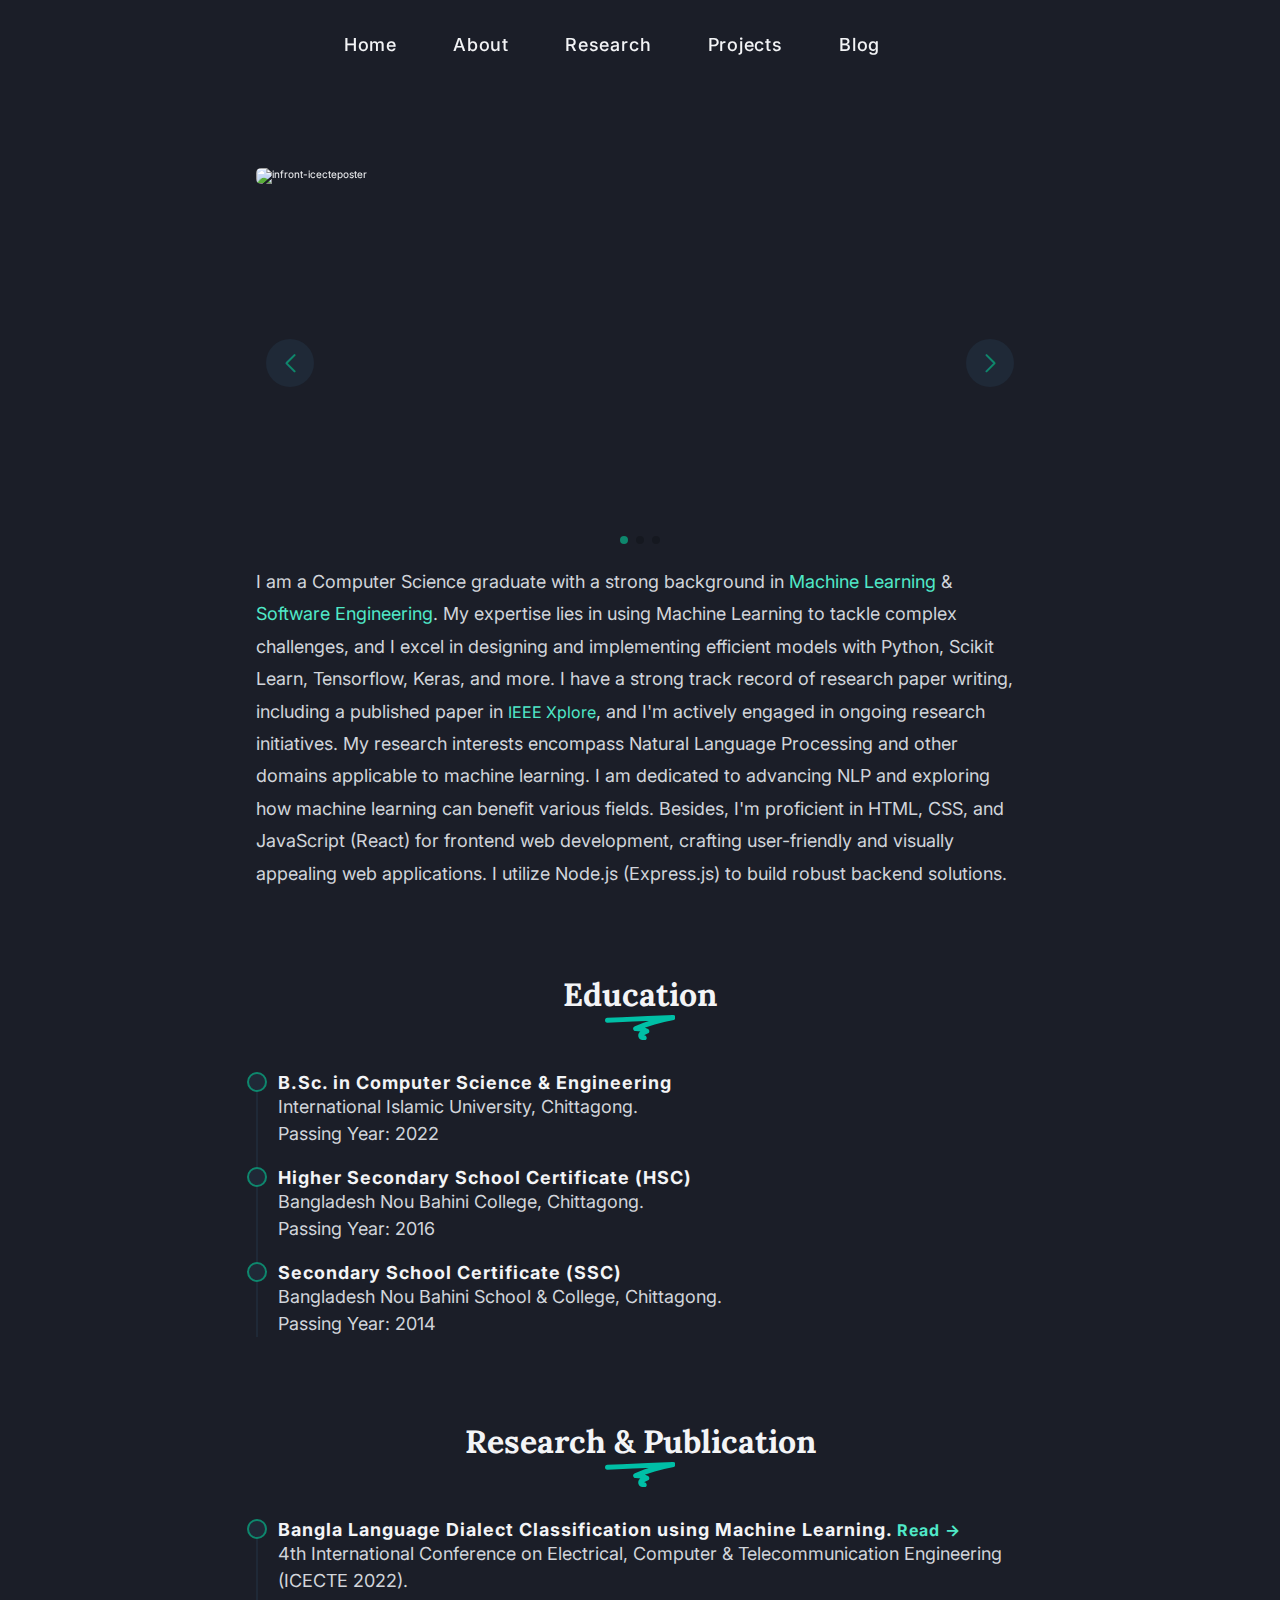
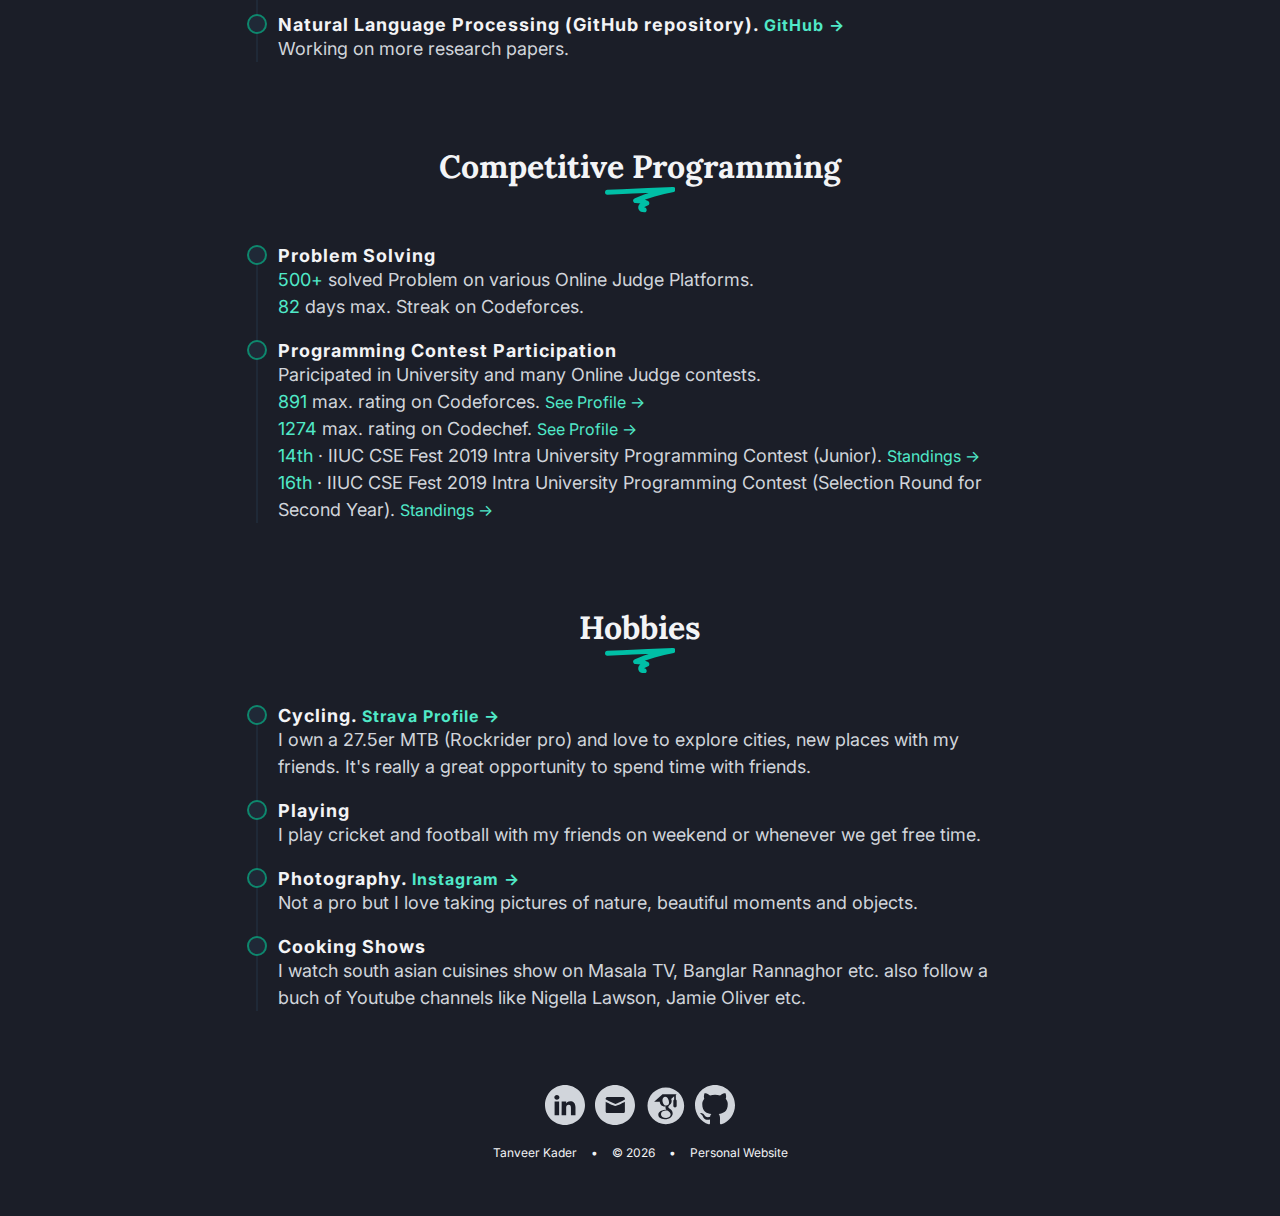
==== commit 3a70793e: "feat(slider): add auto slide and nav buttons" ====
--- a/about.html
+++ b/about.html
@@ -12,14 +12,15 @@
       rel="stylesheet"
     />
     <link rel="shortcut icon" type="image/jpg" href="icons/fabicon.png" />
-    <link rel="stylesheet" href="styles/general.css" />
-    <link rel="stylesheet" href="styles/style.css" />
-    <link rel="stylesheet" href="styles/light-mode.css" />
     <!-- Link Swiper's CSS -->
     <link
       rel="stylesheet"
       href="https://cdn.jsdelivr.net/npm/swiper@10/swiper-bundle.min.css"
     />
+    <link rel="stylesheet" href="styles/general.css" />
+    <link rel="stylesheet" href="styles/style.css" />
+    <link rel="stylesheet" href="styles/light-mode.css" />
+
     <script defer src="app.js"></script>
     <title>Tanveer Kader - About</title>
   </head>
@@ -71,6 +72,8 @@
             />
           </figure>
         </div>
+        <div class="swiper-button-next"></div>
+        <div class="swiper-button-prev"></div>
         <div class="swiper-pagination"></div>
       </div>
       <p class="hero-description">
@@ -436,9 +439,21 @@
     <!-- Initialize Swiper -->
     <script>
       var swiper = new Swiper(".mySwiper", {
+        slidesPerView: 1,
+        spaceBetween: 30,
+        loop: true,
+        centeredSlides: true,
+        autoplay: {
+          delay: 2500,
+          disableOnInteraction: false,
+        },
         pagination: {
           el: ".swiper-pagination",
-          dynamicBullets: true,
+          clickable: true,
+        },
+        navigation: {
+          nextEl: ".swiper-button-next",
+          prevEl: ".swiper-button-prev",
         },
       });
     </script>
--- a/styles/style.css
+++ b/styles/style.css
@@ -399,8 +399,27 @@
 /* About Page Slider */
 
 .swiper {
-  max-height: 40rem;
+  /* max-height: 40rem; */
   width: auto;
+}
+
+/* swiper slider buttons */
+.swiper-button-prev,
+.swiper-button-next {
+  background-color: #1f2937;
+  padding: 2.4rem;
+  border-radius: 50%;
+}
+
+.swiper-button-prev::after,
+.swiper-button-next::after {
+  color: #0e876d;
+  font-size: 1.8rem;
+  font-weight: 700;
+}
+
+.swiper-pagination-bullet-active {
+  background-color: #0e876d;
 }
 
 .coverphoto {
@@ -409,6 +428,8 @@
   object-fit: cover;
   border-radius: 5px;
 }
+
+/* bullet list  */
 
 .bullet-list {
   display: flex;
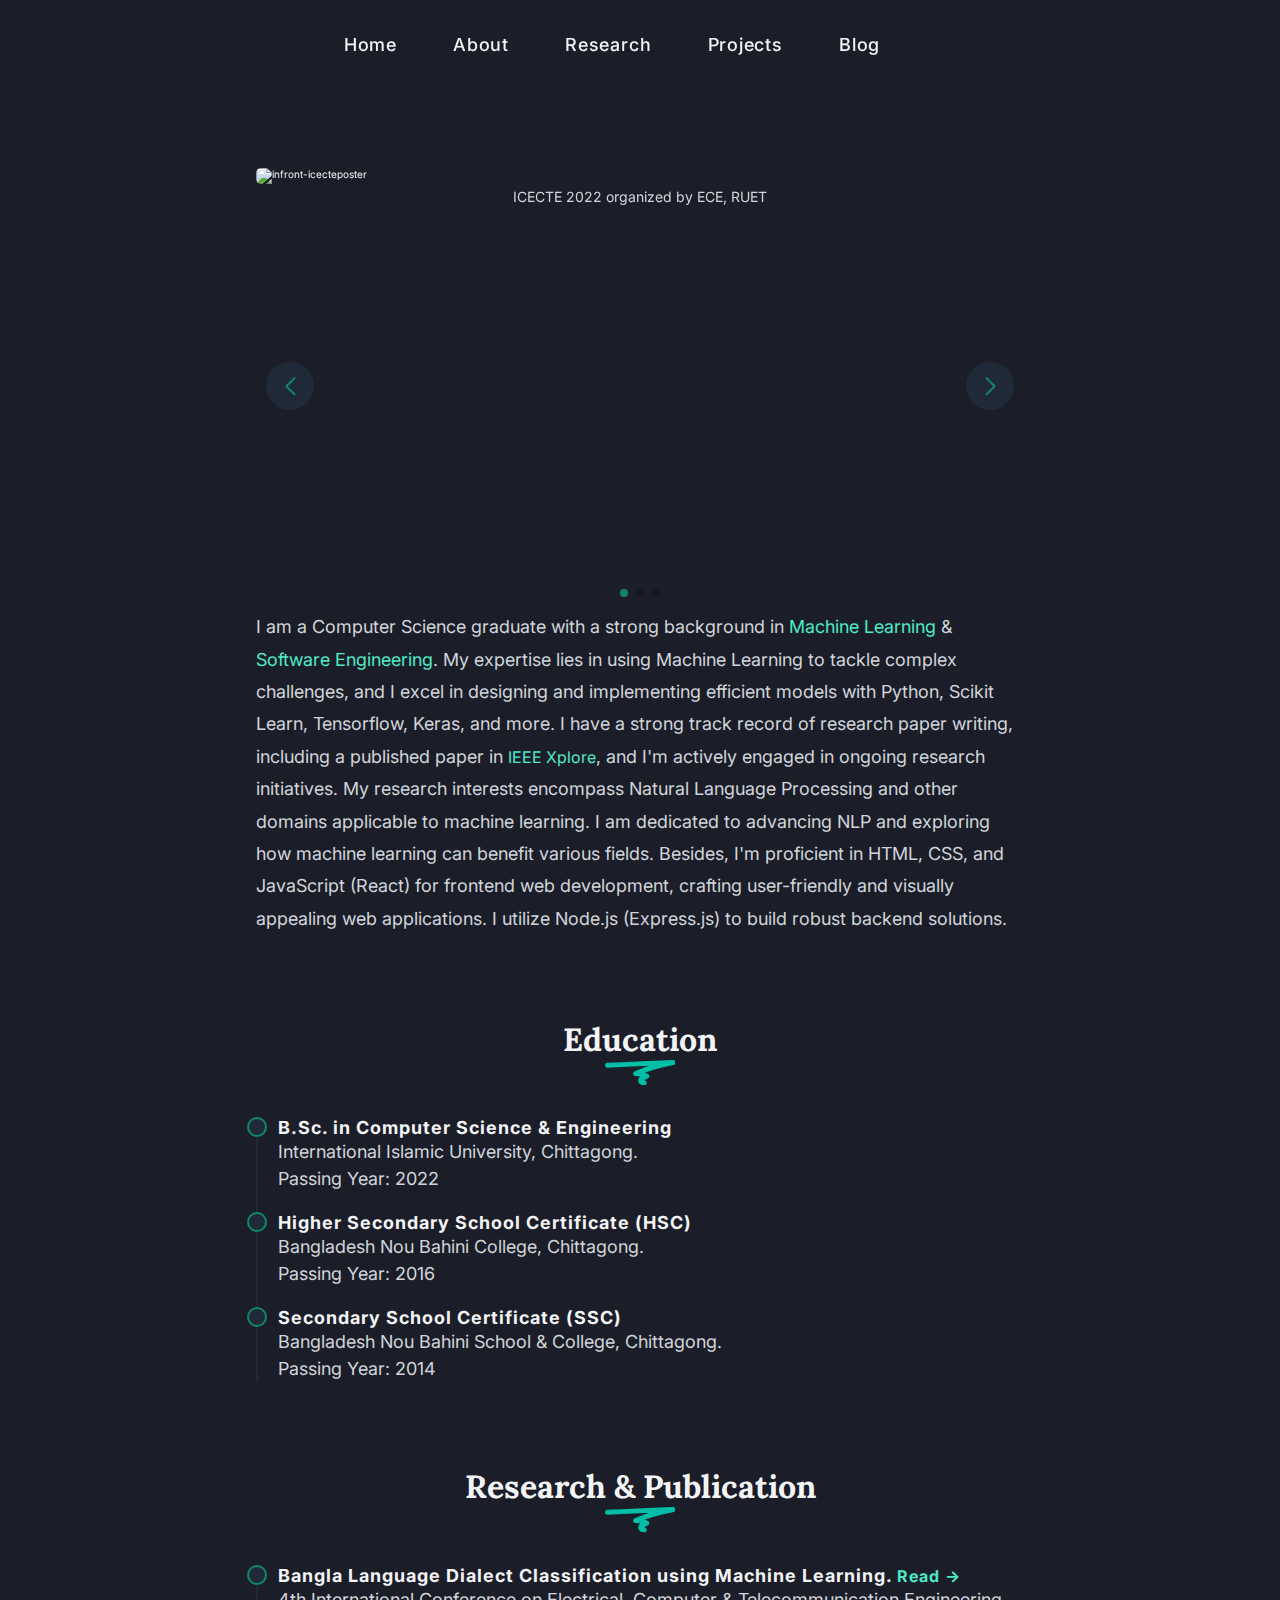
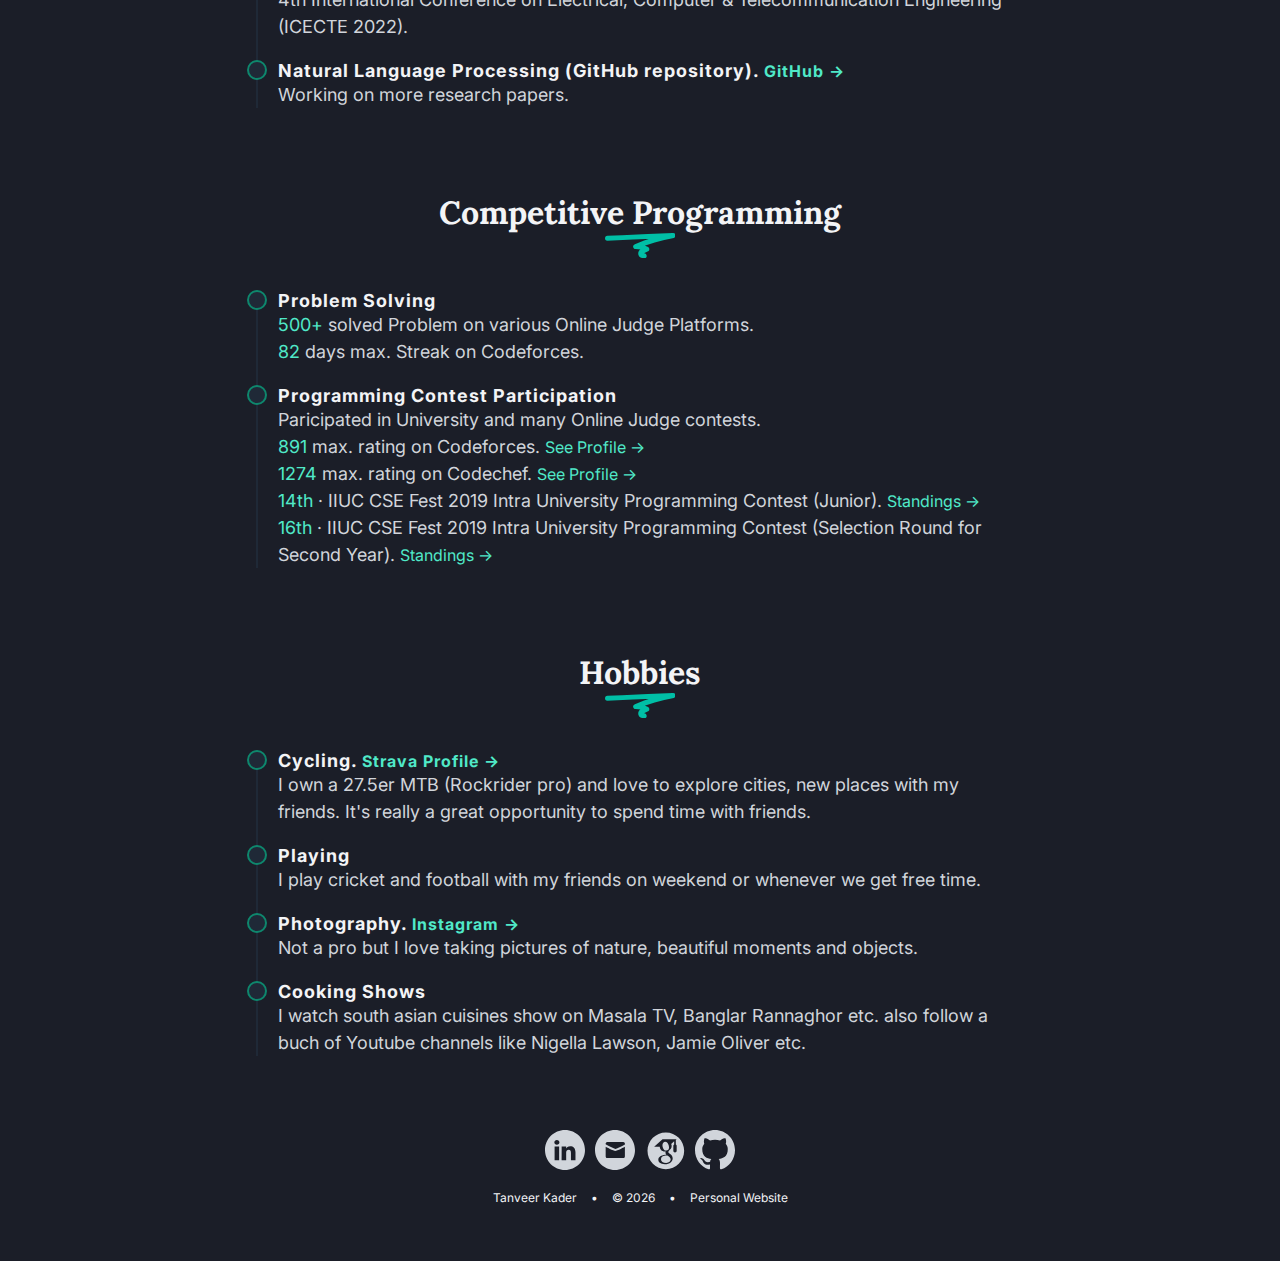
==== commit f1bea284: "feat(slider): add caption pagination" ====
--- a/about.html
+++ b/about.html
@@ -56,6 +56,7 @@
               alt="infront-icecteposter"
               class="coverphoto"
             />
+            <p class="caption">ICECTE 2022 organized by ECE, RUET</p>
           </figure>
           <figure class="swiper-slide">
             <img
@@ -63,6 +64,7 @@
               alt="csedept-doodle"
               class="coverphoto"
             />
+            <p class="caption">Dept. of CSE, IIUC</p>
           </figure>
           <figure class="swiper-slide">
             <img
@@ -70,6 +72,7 @@
               alt="iiuc-library"
               class="coverphoto"
             />
+            <p class="caption">Central library, IIUC</p>
           </figure>
         </div>
         <div class="swiper-button-next"></div>
--- a/styles/style.css
+++ b/styles/style.css
@@ -418,6 +418,11 @@
   font-weight: 700;
 }
 
+.swiper-pagination {
+  margin-top: 0.8rem;
+  position: static;
+}
+
 .swiper-pagination-bullet-active {
   background-color: #0e876d;
 }
@@ -427,6 +432,13 @@
   height: 100%;
   object-fit: cover;
   border-radius: 5px;
+}
+
+.caption {
+  font-size: 1.4rem;
+  line-height: 1.8;
+  color: #d1d5db;
+  text-align: center;
 }
 
 /* bullet list  */
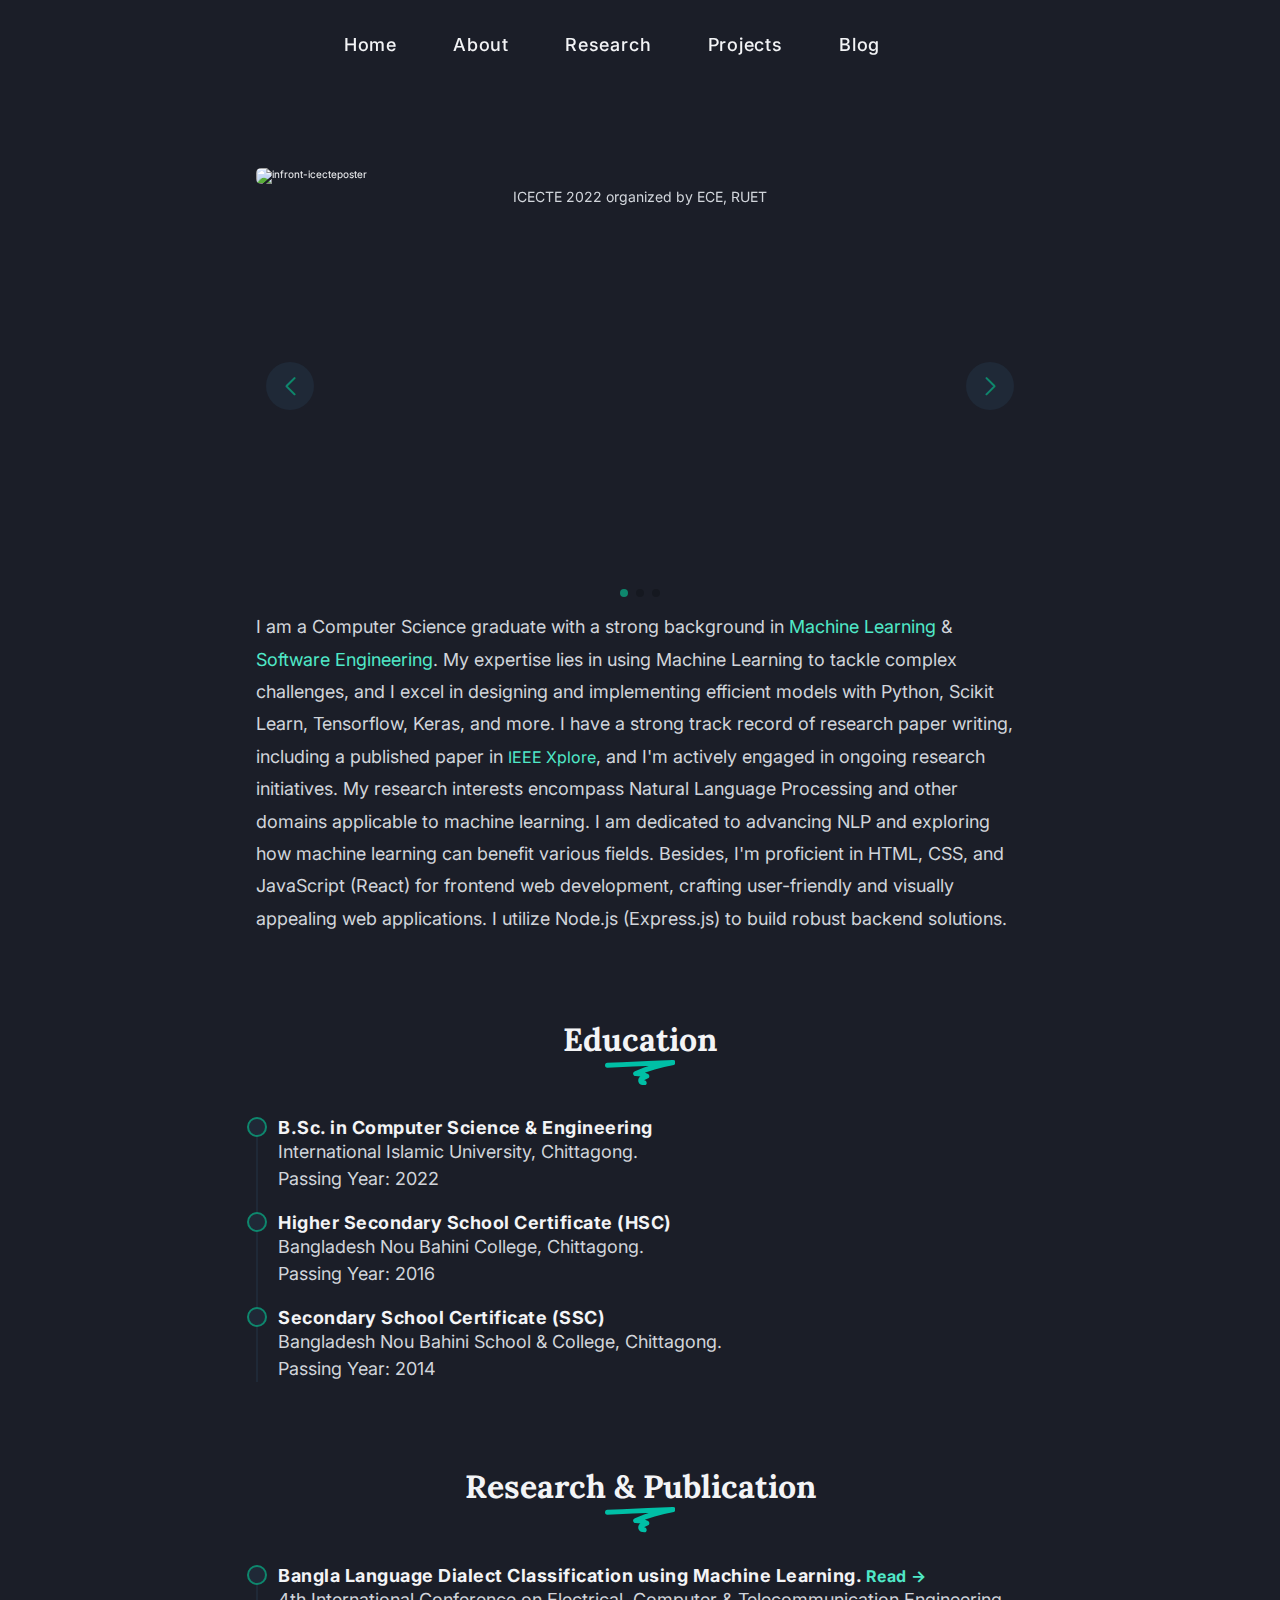
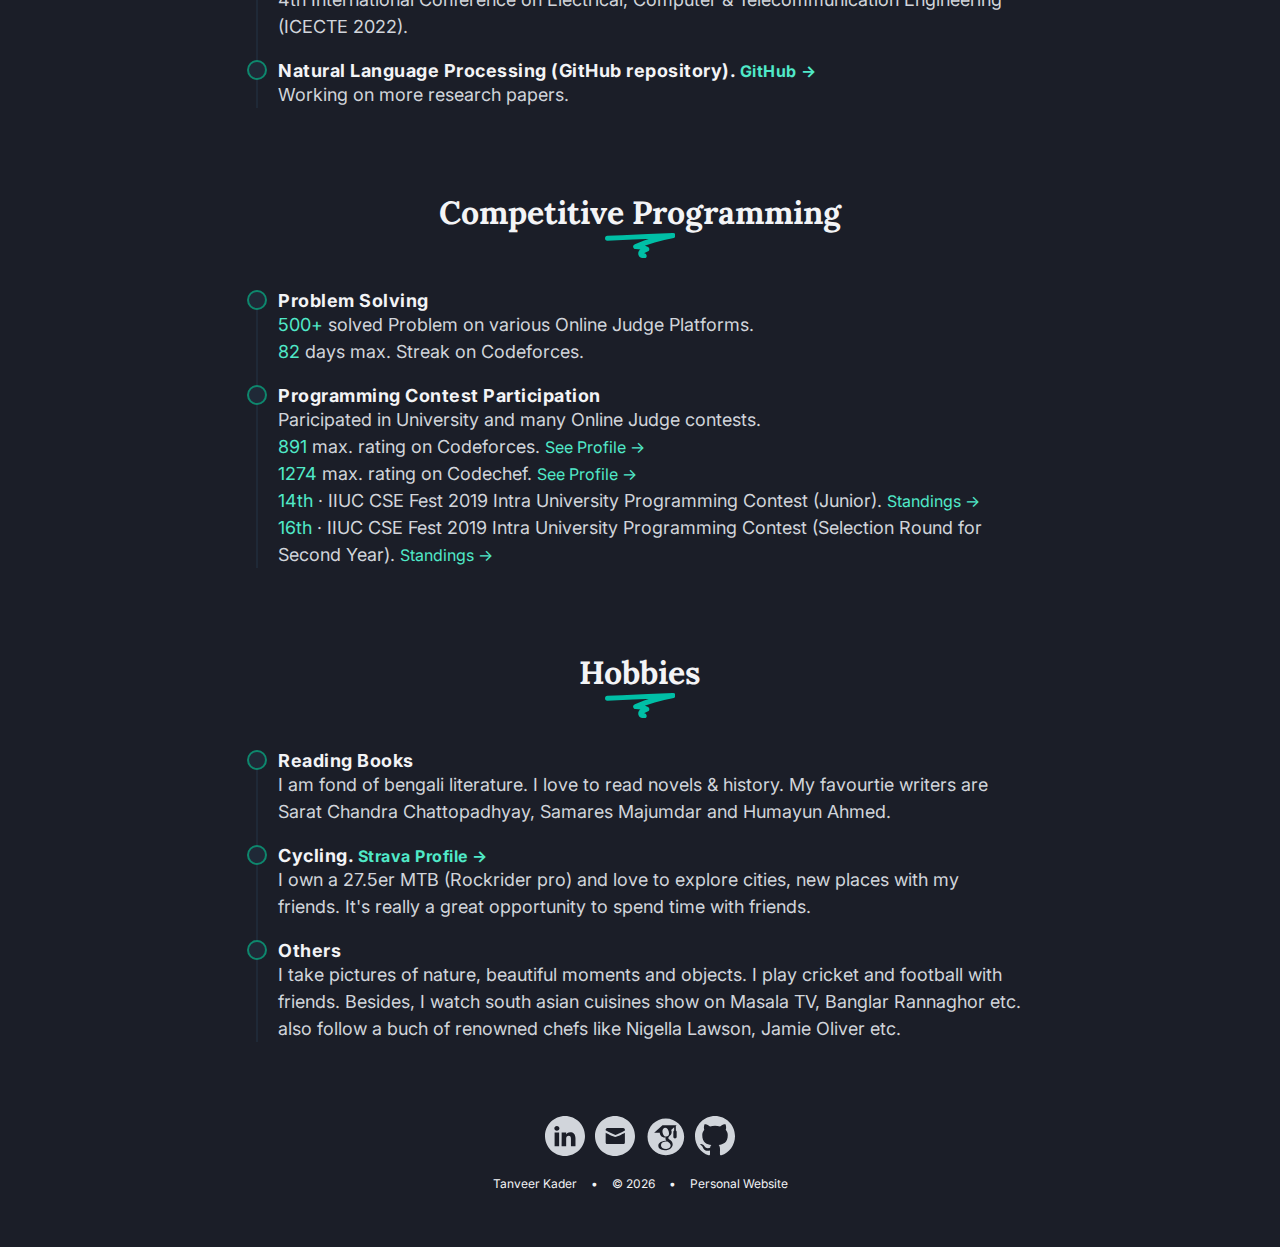
==== commit f765ed45: "docs(lists): reduced hobbies section" ====
--- a/about.html
+++ b/about.html
@@ -1,5 +1,5 @@
 <!DOCTYPE html>
-<html lang="en">
+<html lang="en" data-theme="theme-dark">
   <head>
     <meta charset="UTF-8" />
     <meta name="viewport" content="width=device-width, initial-scale=1.0" />
@@ -280,6 +280,14 @@
       </h2>
       <div class="bullet-list">
         <div class="bullet-list-item">
+          <h3 class="bullet-list-title">Reading Books</h3>
+          <p class="bullet-list-description">
+            I am fond of bengali literature. I love to read novels & history. My
+            favourtie writers are Sarat Chandra Chattopadhyay, Samares Majumdar
+            and Humayun Ahmed.
+          </p>
+        </div>
+        <div class="bullet-list-item">
           <h3 class="bullet-list-title">
             Cycling.
             <a
@@ -296,36 +304,14 @@
           </p>
         </div>
         <div class="bullet-list-item">
-          <h3 class="bullet-list-title">Playing</h3>
-          <p class="bullet-list-description">
-            I play cricket and football with my friends on weekend or whenever
-            we get free time.
-          </p>
-        </div>
-        <div class="bullet-list-item">
-          <h3 class="bullet-list-title">
-            Photography.
-            <a
-              href="https://www.instagram.com/tanveerkader/"
-              class="link"
-              target="_blank"
-              >Instagram &rarr;</a
-            >
-          </h3>
-          <p class="bullet-list-description">
-            Not a pro but I love taking pictures of nature, beautiful moments
-            and objects.
-          </p>
-        </div>
-        <div class="bullet-list-item">
-          <h3 class="bullet-list-title">Cooking Shows</h3>
-          <p class="bullet-list-description">
-            I watch south asian cuisines show on Masala TV, Banglar Rannaghor
-            etc. also follow a buch of Youtube channels like Nigella Lawson,
-            Jamie Oliver etc.
-          </p>
-        </div>
-      </div>
+          <h3 class="bullet-list-title">Others</h3>
+          <p class="bullet-list-description">
+            I take pictures of nature, beautiful moments and objects. I
+            play cricket and football with friends. Besides, I watch south asian cuisines
+            show on Masala TV, Banglar Rannaghor etc. also follow a buch of
+            renowned chefs like Nigella Lawson, Jamie Oliver etc.
+          </p>
+        </div>
     </section>
 
     <!-- footer  -->
--- a/styles/general.css
+++ b/styles/general.css
@@ -4,22 +4,53 @@
   box-sizing: border-box;
 }
 
+:root {
+  --accent-primary: #1bb896;
+  --accent-dark: #0e876d;
+}
+
+:root[data-theme="theme-light"] {
+  --background: #f3f4f6;
+  --line: #e9ebef;
+  --text-accent: #1bb896;
+  --text-primary: #111827;
+  --text-primary: #373d3f;
+  --paragraph-primary: #4b5563;
+  --header-bg: rgba(243, 244, 246, 0.4);
+  --header-border: rgba(0, 0, 0, 0.07);
+}
+
+:root[data-theme="theme-dark"] {
+  --background: #1b1e28;
+  --header-bg: rgba(27, 30, 40, 0.4);
+  --header-border: rgba(255, 255, 255, 0.07);
+  --line: #1f2937;
+  --line-light: #e9ebef;
+  --text-accent: #50e9c8;
+  --text-primary: #f3f4f6;
+  --text-dark: #111827;
+  --paragraph-primary: #d1d5db;
+  --paragraph-dark: #4b5563;
+}
+
 *:focus {
   outline: none;
-  box-shadow: 0 0 0 0.3rem #1bb896;
+  /* box-shadow: 0 0 0 0.3rem #1bb896; */
+  box-shadow: 0 0 0 0.3rem var(--accent-primary);
 }
 
 html {
   font-size: 62.5%;
   overflow-x: hidden;
-
   scroll-behavior: smooth;
 }
 
 body {
   font-family: "Inter", sans-serif;
-  background-color: #1b1e28;
-  color: #f3f4f6;
+  /* background-color: #1b1e28; */
+  background-color: var(--background);
+  /* color: #f3f4f6; */
+  color: var(--text-primary);
 }
 
 .container {
@@ -50,14 +81,16 @@
 }
 
 .section-description {
-  color: #d1d5db;
+  /* color: #d1d5db; */
+  color: var(--paragraph-primary);
   font-size: 1.8rem;
   margin-bottom: 3.2rem;
   text-align: center;
   padding-bottom: 2.4rem;
   letter-spacing: 0.8px;
   line-height: 1.4;
-  border-bottom: 2px solid #1f2937;
+  /* border-bottom: 2px solid #1f2937; */
+  border-bottom: 2px solid var(--line);
 }
 
 .section-gap {
@@ -85,26 +118,30 @@
 .description {
   font-size: 1.8rem;
   line-height: 1.8;
-  color: #d1d5db;
+  /* color: #d1d5db; */
+  color: var(--paragraph-primary);
 }
 
 .link:link,
 .link:visited {
   text-decoration: none;
   font-size: 1.6rem;
-  color: #50e9c8;
+  /* color: #50e9c8; */
+  color: var(--text-accent);
   transition: all 0.3s;
 }
 
 .title-link:link,
 .title-link:visited {
   /* color: inherit; */
-  color: #f3f4f6;
+  /* color: #f3f4f6; */
+  color: var(--text-primary);
 }
 
 .link:hover,
 .link:active {
-  color: #0e876d;
+  /* color: #0e876d; */
+  color: var(--accent-dark);
 }
 
 .btn:link,
@@ -114,7 +151,8 @@
   padding: 1.2rem 2.4rem;
   border-radius: 5px;
   text-decoration: none;
-  background-color: #0e876d;
+  /* background-color: #0e876d; */
+  background-color: var(--accent-primary);
   color: #f3f4f6;
   font-size: 1.6rem;
   font-weight: 600;
@@ -124,5 +162,49 @@
 
 .btn:hover,
 .btn:active {
-  background-color: #1bb896;
-}
+  /* background-color: #1bb896; */
+  background-color: var(--accent-dark);
+}
+
+/* bullet list  */
+
+.bullet-list {
+  display: flex;
+  flex-direction: column;
+  gap: 20px;
+  padding-left: 2rem;
+  /* border-left: 2px solid #0e876d; */
+  /* border-left: 2px solid #1f2937; */
+  border-left: 2px solid var(--line);
+  position: relative;
+}
+
+/* .publication-item {
+  padding: 0 0 2rem 2rem;
+} */
+
+.bullet-list-item::before {
+  content: "";
+  position: absolute;
+  left: -11px;
+  height: 16px;
+  width: 16px;
+  border-radius: 50%;
+  /* background-color: #1f2937; */
+  background-color: var(--line);
+  /* border: 2px solid #0e876d; */
+  border: 2px solid var(--accent-dark);
+  /* border: 2px solid #1f2937; */
+}
+
+.bullet-list-title {
+  font-size: 1.8rem;
+  letter-spacing: 0.05rem;
+}
+
+.bullet-list-description {
+  font-size: 1.8rem;
+  line-height: 1.5;
+  /* color: #d1d5db; */
+  color: var(--paragraph-primary);
+}
--- a/styles/style.css
+++ b/styles/style.css
@@ -32,14 +32,16 @@
   z-index: 999;
   -webkit-backdrop-filter: blur(9px);
   backdrop-filter: blur(9px);
-  background-color: rgba(27, 30, 40, 0.4);
+  /* background-color: rgba(27, 30, 40, 0.4); */
+  background-color: var(--header-bg);
   /* border-bottom: 0.02px solid rgba(255, 255, 255, 0.03); */
   /* box-shadow: 0 1.2rem 3.2rem rgba(0, 0, 0, 0.03); */
 }
 
 .nav-scroll {
   padding: 2.4rem 0;
-  border-bottom: 0.05px solid rgba(255, 255, 255, 0.07);
+  /* border-bottom: 0.05px solid rgba(255, 255, 255, 0.07); */
+  border-bottom: 0.05px solid var(--header-border);
 }
 
 .navbar {
@@ -60,14 +62,16 @@
 .nav-links:link,
 .nav-links:visited {
   text-decoration: none;
-  color: #f3f4f6;
+  /* color: #f3f4f6; */
+  color: var(--text-primary);
   padding: 1.2rem;
   transition: all 0.3s;
 }
 
 .nav-links:hover,
 .nav-links:active {
-  color: #50e9c8;
+  /* color: #50e9c8; */
+  color: var(--text-accent);
 }
 
 /* MOBILE */
@@ -81,7 +85,8 @@
 .icon-mobile-nav {
   height: 4.8rem;
   width: 4.8rem;
-  color: #50e9c8;
+  /* color: #50e9c8; */
+  color: var(--text-accent);
 }
 
 .icon-mobile-nav[name="close-outline"] {
@@ -108,6 +113,10 @@
   height: 220px;
 }
 
+.hero-img .border {
+  fill: var(--line);
+}
+
 /* hero-texts */
 .hero-title {
   font-family: "Lora", serif;
@@ -118,11 +127,13 @@
   margin-top: 1.2rem;
   font-size: 1.8rem;
   line-height: 1.8;
-  color: #d1d5db;
+  /* color: #d1d5db; */
+  color: var(--paragraph-primary);
 }
 
 .highlighted-text {
-  color: #50e9c8;
+  /* color: #50e9c8; */
+  color: var(--text-accent);
 }
 
 /*
@@ -150,11 +161,13 @@
 }
 
 .icon-link svg path {
-  fill: #d1d5db;
+  /* fill: #d1d5db; */
+  fill: var(--paragraph-primary);
 }
 
 .icon-link:hover svg path {
-  fill: #0e876d;
+  /* fill: #0e876d; */
+  fill: var(--accent-dark);
 }
 
 /* techstack cards */
@@ -166,7 +179,8 @@
 }
 
 .card {
-  background-color: #1f2937;
+  /* background-color: #1f2937; */
+  background-color: var(--line);
   padding: 2rem;
   border-radius: 5px;
   display: flex;
@@ -185,7 +199,8 @@
   font-size: 1.6rem;
   letter-spacing: 0.05rem;
   line-height: 1.4;
-  color: #d1d5db;
+  /* color: #d1d5db; */
+  color: var(--paragraph-primary);
 }
 
 .tech-stack-icons {
@@ -199,37 +214,6 @@
   height: 25px;
 }
 
-/* Research & Publication */
-
-.publication-list {
-  display: flex;
-  flex-direction: column;
-  gap: 20px;
-  padding-left: 2rem;
-  /* border-left: 2px solid #0e876d; */
-  border-left: 2px solid #1f2937;
-  position: relative;
-}
-
-/* .publication-item {
-  padding: 0 0 2rem 2rem;
-} */
-
-.publication-item::before {
-  content: "";
-  position: absolute;
-  left: -11px;
-  height: 16px;
-  width: 16px;
-  border-radius: 50%;
-  background-color: #1f2937;
-  border: 2px solid #0e876d;
-  /* border: 2px solid #1f2937; */
-}
-
-/* .publication-title {
-  color: #9ca3af;
-} */
 /* Projects */
 
 .card-stack {
@@ -244,20 +228,23 @@
   gap: 2rem;
   /* card difference */
   /* border: 0.02px solid rgba(156, 163, 175, 0.308); */
-  border: 0.02px solid #1f2937;
+  /* border: 0.02px solid #1f2937; */
+  border: 0.02px solid var(--line);
   border-radius: 5px;
   padding: 2.4rem;
   transition: 0.3s all;
 }
 
 .card-project:hover {
-  border: 0.02px dotted #0e876d;
+  /* border: 0.02px dotted #0e876d; */
+  border: 0.02px dotted var(--accent-dark);
 }
 
 .thumbnails {
   width: 100%;
   height: 100%;
-  border: 0.02px solid #1f2937;
+  /* border: 0.02px solid #1f2937; */
+  border: 0.02px solid var(--line);
   border-radius: 5px;
 }
 
@@ -280,7 +267,8 @@
   grid-template-columns: 1fr 2fr;
   gap: 2rem;
   /* border-top: 0.02px solid rgba(156, 163, 175, 0.308); */
-  border-top: 2px solid #1f2937;
+  /* border-top: 2px solid #1f2937; */
+  border-top: 2px solid var(--line);
   padding: 4.2rem 0;
 }
 
@@ -340,7 +328,8 @@
   }
 
   .navbar {
-    background-color: #1b1e28;
+    /* background-color: #1b1e28; */
+    background-color: var(--background);
     position: absolute;
     top: 0;
     left: 0;
@@ -406,14 +395,16 @@
 /* swiper slider buttons */
 .swiper-button-prev,
 .swiper-button-next {
-  background-color: #1f2937;
+  /* background-color: #1f2937; */
+  background-color: var(--line);
   padding: 2.4rem;
   border-radius: 50%;
 }
 
 .swiper-button-prev::after,
 .swiper-button-next::after {
-  color: #0e876d;
+  /* color: #0e876d; */
+  color: var(--accent-dark);
   font-size: 1.8rem;
   font-weight: 700;
 }
@@ -424,7 +415,8 @@
 }
 
 .swiper-pagination-bullet-active {
-  background-color: #0e876d;
+  /* background-color: #0e876d; */
+  background-color: var(--accent-dark);
 }
 
 .coverphoto {
@@ -437,45 +429,7 @@
 .caption {
   font-size: 1.4rem;
   line-height: 1.8;
-  color: #d1d5db;
+  /* color: #d1d5db; */
+  color: var(--paragraph-primary);
   text-align: center;
 }
-
-/* bullet list  */
-
-.bullet-list {
-  display: flex;
-  flex-direction: column;
-  gap: 20px;
-  padding-left: 2rem;
-  /* border-left: 2px solid #0e876d; */
-  border-left: 2px solid #1f2937;
-  position: relative;
-}
-
-/* .publication-item {
-  padding: 0 0 2rem 2rem;
-} */
-
-.bullet-list-item::before {
-  content: "";
-  position: absolute;
-  left: -11px;
-  height: 16px;
-  width: 16px;
-  border-radius: 50%;
-  background-color: #1f2937;
-  border: 2px solid #0e876d;
-  /* border: 2px solid #1f2937; */
-}
-
-.bullet-list-title {
-  font-size: 1.8rem;
-  letter-spacing: 0.1rem;
-}
-
-.bullet-list-description {
-  font-size: 1.8rem;
-  line-height: 1.5;
-  color: #d1d5db;
-}
--- a/styles/light-mode.css
+++ b/styles/light-mode.css
@@ -18,49 +18,50 @@
 }
 
 .icon-theme-change[name="sunny"] {
-  color: #f3f4f6;
+  /* color: #f3f4f6; */
+  color: var(--text-primary);
 }
 
-.light-mode .icon-theme-change[name="moon"] {
+:root[data-theme="theme-light"] .icon-theme-change[name="moon"] {
   display: block;
 }
 
-.light-mode .icon-theme-change[name="sunny"] {
+:root[data-theme="theme-light"] .icon-theme-change[name="sunny"] {
   display: none;
 }
 
 /* //////////////////////////////// */
 /*  general style */
 
-.light-mode {
+/* .light-mode {
   background-color: #f3f4f6;
   color: #111827;
-}
+} */
 
 /*  paragraphs */
 
-.light-mode p {
+/* .light-mode p {
   color: #4b5563;
-}
+} */
 
 /* cards */
-
+/* 
 .light-mode .card {
   background-color: #e9ebef;
-}
+} */
 
 /* social icons */
-
+/* 
 .light-mode .icon-link svg path {
   fill: #374151;
 }
 
 .light-mode .icon-link:hover svg path {
   fill: #0e876d;
-}
+} */
 
 /* navbar */
-
+/* 
 .light-mode .header {
   background-color: rgba(243, 244, 246, 0.4);
 }
@@ -72,10 +73,10 @@
 .light-mode .nav-links:link,
 .light-mode .nav-links:visited {
   color: #111827;
-}
+} */
 
 /* all links */
-
+/* 
 .light-mode .link:link,
 .light-mode .link:visited,
 .light-mode .highlighted-text,
@@ -99,4 +100,4 @@
   .light-mode .navbar {
     background-color: #f3f4f6;
   }
-}
+} */
